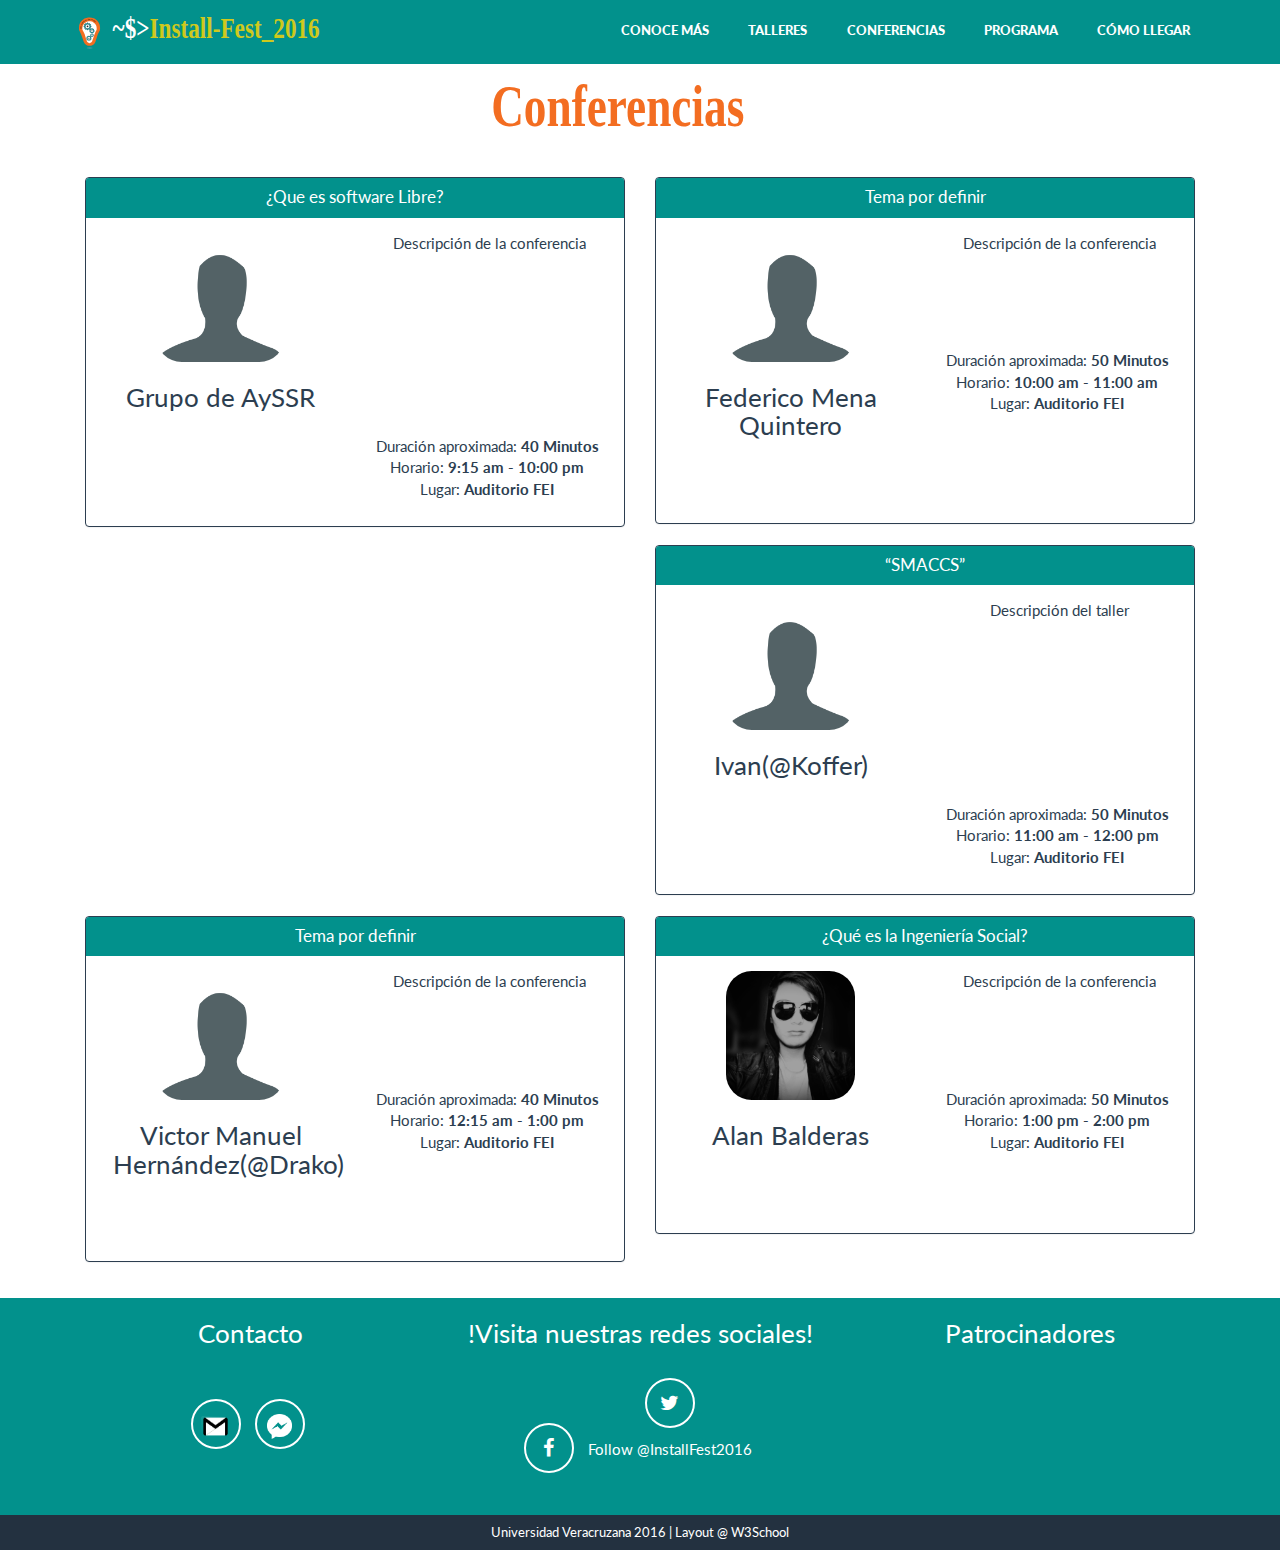
==== conferencias.html @ 65c790c4 "Agregadas fotos de 2 participantes (Falta información)" ====
<!DOCTYPE HTML>
<html lang="es">

<head>
	<title>Install Fest 2016 | FEI UV</title>
	<link rel="shortcut icon" href="images/logo-inicio.ico">

	<meta name="viewport" content="width=device-width, initial-scale=1">
	<meta charset="UTF-8">

	<link href="css/style.css" rel='stylesheet' type='text/css' />
	<link href="css/bootstrap.css" rel='stylesheet' type='text/css' />
	<link href="css/bootstrap.min.css" rel="stylesheet">

	<link href="font-awesome/css/font-awesome.min.css" rel="stylesheet" type="text/css">

	<link href="http://fonts.googleapis.com/css?family=Montserrat:400,700" rel="stylesheet" type="text/css">
	<link href="http://fonts.googleapis.com/css?family=Lato:400,700,400italic,700italic" rel="stylesheet" type="text/css">
	<link href='http://fonts.googleapis.com/css?family=Lato:100,300,400,700,900,100italic,300italic,400italic,700italic,900italic'
		rel='stylesheet' type='text/css'>

	<script src="js/jquery.min.js"></script>

	<script>
        $(function() {
            var pull = $('#pull');
            menu = $('nav ul');
            menuHeight = menu.height();
            $(pull).on('click', function(e) {
                e.preventDefault();
                menu.slideToggle();
            });
            $(window).resize(function() {
                var w = $(window).width();
                if (w > 320 && menu.is(':hidden')) {
                    menu.removeAttr('style');
                }
            });
        });
    </script>


</head>

<body>
	<!-- Inicio de Header Menu -->
	<div class="header">
		<div class="top-header">
			<div class="container">
				<div class="logo">
					<a href="index.html"><img src="images/logo_header.svg" WIDTH=300 title="Install Fest 2016" /></a>
				</div>
				<nav class="top-nav">
					<ul class="top-nav">
						<li><a href="conoce.html">Conoce más</a><span> </span></li>
						<li><a href="talleres.html">Talleres</a></li>
						<li><a href="conferencias.html">Conferencias</a><span> </span></li>
						<li><a href="programa.html">Programa</a></li>
						<li><a href="mapa.html">Cómo llegar</a></li>
						<div class="clearfix"> </div>
					</ul>
					<a href="#" id="pull"><img src="images/nav-icon.png" title="menu" /></a>
				</nav>
				<div class="clearfix"> </div>
			</div>
		</div>
	</div>
	<!-- Fin de Header Menu -->

	<!-- Inicio de Contenido -->
	<div id="conocemas" class="about">
		<div class="about-head text-center">
			<div class="container">

				<div class="text-center titulo">
					<a href=""><img src="images/logo-texto-conferencias.svg" width="250" title="Install Fest 2016" /></a>
				</div>
			</div>
		</div>
	</div>

	<div class="about-grids text-center">
		<div class="container">

			
			<!-- Recuadro-->
			<div class="col-md-6">
				<div class="panel panel-primary ">
					<div class="panel-heading recuadro">
						<h2 class="panel-title">¿Que es software Libre? </h2>
					</div>
					<div class="panel-body">
						<div class="row">
							<div class="col-md-6">
								<div class="foto">
									<img align=center src="images/foto.png" width="200" title="foto" border=0 />
									<h3>Grupo de AySSR</h3>
									<ul id="m-soc2" class="btn-sociales">
										<li><a class="facebook" href="#"><span></span></a></li>
										<li><a class="twitter" href="#"><span></span></a></li>
									</ul>
								</div>
							</div>

							<div class="col-md-6">
								<p>Descripción de la conferencia</p>
								<br><br><br><br><br><br><br><br>
								<ul class="list-inline item-details">
									<li>Duración aproximada:
										<strong>
                                        40 Minutos
                                        </strong>
									</li>
									<li>Horario:
										<strong>
                                            9:15 am - 10:00 pm
                                        </strong>
									</li>
									<li>Lugar:
										<strong>
                                            Auditorio FEI
                                        </strong>
									</li>
								</ul>
							</div>
							
						</div>

					</div>
				</div>
			</div>
			<!-- Fin de recuadro-->

			<!-- Recuadro-->
			<div class="col-md-6">
				<div class="panel panel-primary ">
					<div class="panel-heading recuadro">
						<h2 class="panel-title">Tema por definir</h2>
					</div>
					<div class="panel-body">
						<div class="row">
							<div class="col-md-6">
								<div class="foto">
									<img align=center src="images/foto.png" width="200" title="foto" border=0 />
									<h3>Federico Mena Quintero</h3>
									<ul id="m-soc2" class="btn-sociales">
										<li><a class="facebook" href="#"><span></span></a></li>
										<li><a class="twitter" href="#"><span></span></a></li>
									</ul>
								</div>
							</div>

							<div class="col-md-6">
								<p>Descripción de la conferencia</p>
								<br><br><br><br>
								<ul class="list-inline item-details">
									<li>Duración aproximada:
										<strong>
                                        50 Minutos
                                        </strong>
									</li>
									<li>Horario:
										<strong>
                                            10:00 am - 11:00 am
                                        </strong>
									</li>
									<li>Lugar:
										<strong>
                                            Auditorio FEI
                                        </strong>
									</li>
								</ul>
							</div>
							
						</div>

					</div>
				</div>
			</div>
			<!-- Fin de recuadro-->

			<!-- Recuadro-->
			<div class="col-md-6">
				<div class="panel panel-primary ">
					<div class="panel-heading recuadro">
						<h2 class="panel-title">“SMACCS”</h2>
					</div>
					<div class="panel-body">
						<div class="row">
							<div class="col-md-6">
								<div class="foto">
									<img align=center src="images/foto.png" width="200" title="foto" border=0 />
									<h3>Ivan(@Koffer) </h3>
									<ul id="m-soc2" class="btn-sociales">
										<li><a class="facebook" href="#"><span></span></a></li>
										<li><a class="twitter" href="#"><span></span></a></li>
									</ul>
								</div>
							</div>

							<div class="col-md-6">
								<p>Descripción del taller</p>
								<br><br><br><br><br><br><br><br>
								<ul class="list-inline item-details">
									<li>Duración aproximada:
										<strong>
                                        50 Minutos
                                        </strong>
									</li>
									<li>Horario:
										<strong>
                                            11:00 am - 12:00 pm
                                        </strong>
									</li>
									<li>Lugar:
										<strong>
                                            Auditorio FEI
                                        </strong>
									</li>
								</ul>
							</div>
							
						</div>

					</div>
				</div>
			</div>
			<!-- Fin de recuadro-->

			<!-- Recuadro-->
			<div class="col-md-6">
				<div class="panel panel-primary ">
					<div class="panel-heading recuadro">
						<h2 class="panel-title">Tema por definir</h2>
					</div>
					<div class="panel-body">
						<div class="row">
							<div class="col-md-6">
								<div class="foto">
									<img align=center src="images/foto.png" width="200" title="foto" border=0 />
									<h3>Victor Manuel Hernández(@Drako)</h3>
									<ul id="m-soc2" class="btn-sociales">
										<li><a class="facebook" href="#"><span></span></a></li>
										<li><a class="twitter" href="#"><span></span></a></li>
									</ul>
								</div>
							</div>

							<div class="col-md-6">
								<p>Descripción de la conferencia</p>
								<br><br><br><br>
								<ul class="list-inline item-details">
									<li>Duración aproximada:
										<strong>
                                        40 Minutos
                                        </strong>
									</li>
									<li>Horario:
										<strong>
                                            12:15 am - 1:00 pm
                                        </strong>
									</li>
									<li>Lugar:
										<strong>
                                            Auditorio FEI
                                        </strong>
									</li>
								</ul>
							</div>
							
						</div>

					</div>
				</div>
			</div>
			<!-- Fin de recuadro-->

			<!-- Recuadro-->
			<div class="col-md-6">
				<div class="panel panel-primary ">
					<div class="panel-heading recuadro">
						<h2 class="panel-title">¿Qué es la Ingeniería Social?</h2>
					</div>
					<div class="panel-body">
						<div class="row">
							<div class="col-md-6">
								<div class="foto">
									<img align=center src="images/foto-alan.jpg" width="200" title="foto" border=0 />
									<h3>Alan Balderas</h3>
									<ul id="m-soc2" class="btn-sociales">
										<li><a class="facebook" href="https://www.facebook.com/M3T4LH34D0013"><span></span></a></li>
										
									</ul>
								</div>
							</div>

							<div class="col-md-6">
								<p>Descripción de la conferencia</p>
								<br><br><br><br>
								<ul class="list-inline item-details">
									<li>Duración aproximada:
										<strong>
                                        50 Minutos
                                        </strong>
									</li>
									<li>Horario:
										<strong>
                                            1:00 pm - 2:00 pm
                                        </strong>
									</li>
									<li>Lugar:
										<strong>
                                            Auditorio FEI
                                        </strong>
									</li>
								</ul>
							</div>
							
						</div>

					</div>
				</div>
			</div>
			<!-- Fin de recuadro-->

			
			
			<div class="clearfix"> </div>
		</div>
	</div>
	<!-- Fin de Contenido -->

	<!-- Pie de pagina -->

	<footer class="text-center">
		<div class="footer-above">
			<div class="container">
				<div class="row">
					<div class="footer-col col-md-4">
						<h3>Contacto</h3>
						<br>
						<ul class="list-inline">
							<li>
								<a href="mailto:installfest2016@gmail.com" class="btn-social" target="_blank"><img src="images/gmail-icon.png" WIDTH=29><i title="Enviar correo"></i></a>
							</li>

							<li>
								<a href="http://m.me/InstallFest2016" class="btn-social" target="_blank"><img src="images/facebook-messenger.png" WIDTH=25><i title="Enviar mensaje por Facebook"></i></a>
							</li>

						</ul>

					</div>

					<div class="footer-col col-md-4">
						<h3>!Visita nuestras redes sociales!</h3>
						<ul class="list-inline">
							<li>
								<div>
									<div id="fb-root"></div>
									<script>(function(d, s, id) {
                                      var js, fjs = d.getElementsByTagName(s)[0];
                                      if (d.getElementById(id)) return;
                                      js = d.createElement(s); js.id = id;
                                      js.src = "//connect.facebook.net/es_LA/sdk.js#xfbml=1&version=v2.7";
                                      fjs.parentNode.insertBefore(js, fjs);
                                    }(document, 'script', 'facebook-jssdk'));
                                    </script>
									<a href="https://www.facebook.com/InstallFest2016" class="btn-social btn-outline" target="_blank"><i class="fa fa-fw fa-facebook" title="Facebook"></i></a>
									<p></p>
									<div class="fb-like" data-href="https://www.facebook.com/InstallFest2016/" data-layout="button_count" data-action="like"
										data-show-faces="true" data-share="false"></div>

								</div>

							</li>

							<li>
								<a href="https://twitter.com/InstallFest2016" class="btn-social btn-outline" target="_blank"><i class="fa fa-fw fa-twitter" title="Twitter"></i></a>
								<p></p>
								<a href="https://twitter.com/InstallFest2016" class="twitter-follow-button" data-show-count="false" data-show-screen-name="false">Follow @InstallFest2016</a>
								<script>!function(d,s,id){var js,fjs=d.getElementsByTagName(s)[0],p=/^http:/.test(d.location)?'http':'https';if(!d.getElementById(id)){js=d.createElement(s);js.id=id;js.src=p+'://platform.twitter.com/widgets.js';fjs.parentNode.insertBefore(js,fjs);}}(document, 'script', 'twitter-wjs');</script>
							</li>

						</ul>
						<br>

					</div>
					<div class="footer-col col-md-4">
						<h3>Patrocinadores</h3>
					</div>
				</div>
			</div>
		</div>
		<div class="footer-below">
			<div class="container">
				<div class="row">
					<div class="col-lg-12">
						<h6>Universidad Veracruzana 2016 | Layout @ <a href="http://www.w3schools.com/">W3School</a></h6>
					</div>
				</div>
			</div>
		</div>
	</footer>
	<!-- Fin de Pie de pagina -->
</body>

</html>
---- css/style.css ----
/*--
Author: W3layouts
Author URL: http://w3layouts.com
License: Creative Commons Attribution 3.0 Unported
License URL: http://creativecommons.org/licenses/by/3.0/
--*/

html {
	position: relative;
	min-height: 100%;
}

body {}

html, body {
	font-family: 'Lato', sans-serif;
	font-size: 100%;
	background: #FFf;
}

body a {
	transition: 0.5s all;
	-webkit-transition: 0.5s all;
	-moz-transition: 0.5s all;
	-o-transition: 0.5s all;
	-ms-transition: 0.5s all;
}


/*-----start-header----*/

.header {}

.logo {
	float: left;
}

.logo a {
	color: #303030;
	font-weight: 200;
	text-transform: uppercase;
	margin-top: 1.08em;
}

.logo a:hover {
	text-decoration: none;
}

.logo320 {
	display: none;
}


/*----navbar-nav----*/

.top-header {
	background: #02918C;
}

.top-nav ul li a {
	color: #FFFFFF;
	padding: 0.2em 1.5em;
	font-size: 0.875em;
	font-weight: 400;
	text-align: center;
	text-transform: uppercase;
	position: relative;
	font-weight: 900;
}

.top-nav ul li a:hover {
	color: #0B1016;
}

.logo a {
	display: block;
}


/* top-nav */

.top-nav:before, .top-nav:after {
	content: " ";
	display: table;
}

.top-nav:after {
	clear: both;
}

nav {
	position: relative;
	float: right;
}

nav ul {
	padding: 0;
	float: right;
	margin: 0.5em 0;
}

nav li {
	display: inline;
	float: left;
	position: relative;
}

nav a {
	color: #fff;
	display: inline-block;
	text-align: center;
	text-decoration: none;
	line-height: 40px;
}

nav a:hover {
	text-decoration: none;
	color: #00A2C1;
}

nav a#pull {
	display: none;
}


/*Styles for screen 600px and lower*/

@media screen and (max-width: 768px) {
	nav {
		height: auto;
		float: none;
	}
	nav ul {
		width: 100%;
		display: block;
		height: auto;
	}
	nav li {
		width: 100%;
		position: relative;
	}
	nav li a {
		border-bottom: 1px solid #eee;
	}
	nav a {
		text-align: left;
		width: 100%;
	}
}


/*Styles for screen 515px and lower*/

@media only screen and (max-width: 768px) {
	nav {
		border-bottom: 0;
		float: none;
	}
	nav ul {
		display: none;
		height: auto;
		margin: 0;
		background: #fff;
	}
	nav a#pull {
		display: block;
		position: relative;
		color: #F26D7D;
		text-align: right;
		position: absolute;
		top: 19px;
	}
	nav a#pull:after {
		content: "";
		background: url('nav-icon.png') no-repeat;
		width: 30px;
		height: 30px;
		display: inline-block;
		position: absolute;
		right: 15px;
		top: 10px;
	}
	nav a#pull img {
		margin-right: 2%;
	}
	.top-nav ul li a {
		color: #2C3E50;
		padding: 0em 0;
	}
}


/*Smartphone*/

@media only screen and (max-width: 320px) {
	nav {
		float: none;
	}
	nav li {
		display: block;
		float: none;
		width: 100%;
	}
	nav li a {
		border-bottom: 1px solid #EEE;
	}
}


/*---- banner ----*/

.banner2 {
	background: url(../images/banner-bg.jpg) no-repeat 0px 0px;
	background-size: cover;
	background-position: center;
	background-attachment: fixed;
	min-height: 680px;
	position: relative;
}

.banner-info p {
	color: #FFF;
	font-size: 2em;
	font-weight: 600;
	margin: 0;
}

.banner-info h1 {
	font-size: 4em;
	font-weight: 900;
	margin: 0;
	padding: 0;
	color: #FFF;
	font-family: Consolas, monospace;
}

.banner-info span {
	color: #FFF;
	font-size: 0.9em;
	display: block;
}

.banner-info label {
	width: 108px;
	height: 25px;
	display: inline-block;
	background: url(../images/arrow.png) no-repeat 0px 0px;
	margin: 6% 0;
}

a.bannner-btn {
	background: #CFC91D;
	color: #0B1016;
	display: inline-block;
	font-weight: 900;
	padding: 0.8em 2em;
}

a.bannner-btn:hover {
	text-decoration: none;
	color: #FFF;
	background: #9E9A29;
}

.banner-info {
	left: 20%;
	top: 25%;
	position: center;
}


/*-- //banner ----*/


/*---- about ----*/


/*----about-grids---*/

.about-grids {
	padding: 2em 0 1em;
}

.about-grid {
	position: relative;
	padding: 1em 0;
}

.about-grid span {
	width: 33px;
	height: 34px;
	display: inline-block;
	background: url(../images/about-icons.png) no-repeat 0px 0px;
}

.about-grid h3 {
	margin: 0;
	padding: 0;
}

.about-grid h3 a {
	color: #7E8287;
	font-weight: 400;
	font-size: 1em;
	margin: 0.5em 0 0;
	display: inline-block;
}

.about-grid h3 a:hover {
	text-decoration: none;
	color: #02918C;
}

.about-grid p {
	color: #7E8287;
	font-size: 0.875em;
	line-height: 1.8em;
	width: 84%;
	margin: 0.6em auto;
}

.about-grid span.pen-icon {
	background-position: -44px 0px;
}

.about-grid span.cog-icon {
	background-position: -87px 0px;
}

.about-grid span.mon-icon {
	background-position: -128px 0px;
}

.about-grid label {
	width: 1px;
	height: 200px;
	background: #D9DBDB;
	display: inline-block;
	position: absolute;
	right: 0;
	top: 0;
}


/*----//about ----*/


/*---servies---*/

.services {
	background: #F0F0E8;
}

.service-head {}

.service-head h2 {
	color: #02918C;
	font-weight: 900;
	font-size: 3em;
	margin: 0;
	padding: 0;
}

.service-head span {
	width: 162px;
	height: 9px;
	display: inline-block;
	background: url(../images/border-bg.png) no-repeat 0px 0px;
}

.service-head p {
	color: #7E8287;
	font-size: 1.2em;
	font-weight: 300;
	line-height: 1.8em;
	margin: 1em 0;
}

.services-grid-left {
	padding: 5em;
}


/*--services-grid-left-grid--*/

.services-grid-left-grid {
	position: relative;
	padding: 1em 0;
}

.services-grid-left-grid span {
	width: 33px;
	height: 34px;
	display: inline-block;
	background: url(../images/service-icon.png) no-repeat 0px 0px;
}

.services-grid-left-grid h3 {
	margin: 0;
	padding: 0;
}

.services-grid-left-grid h3 a {
	color: #7E8287;
	font-weight: 400;
	font-size: 1em;
	margin: 0.5em 0 0;
	display: inline-block;
}

.services-grid-left-grid h3 a:hover {
	text-decoration: none;
	color: #02918C;
}

.services-grid-left-grid p {
	color: #7E8287;
	font-size: 0.875em;
	line-height: 1.8em;
	width: 60%;
	margin: 0.6em 0;
}

.services-grid-left-grid span.search {
	background-position: -38px 0px;
}

.services-grid-left-grid span.clock {
	background-position: -83px 0px;
}

.services-grid-left-grid span.chart {
	background-position: -124px 0px;
}

.services-grid-right {
	background: url(../images/service-img.jpg) no-repeat 0px 0px;
	background-size: cover;
	min-height: 741px;
}


/*---works---*/

.works {
	padding: 4em 0;
}

.works-head h2 {
	color: #02918C;
	font-weight: 900;
	font-size: 3em;
	margin: 0;
	padding: 0;
}

.works-head span {
	width: 162px;
	height: 9px;
	display: inline-block;
	background: url(../images/border-bg.png) no-repeat 0px 0px;
}

.works-head p {
	color: #7E8287;
	font-size: 1.2em;
	font-weight: 300;
	width: 40%;
	line-height: 1.8em;
	margin: 1em auto;
}


/*---- works-grids ----*/

.works-grid {
	padding: 0;
	position: relative;
}

.works-grid img {
	width: 100%;
}

.works-grid div.caption {
	display: none;
}

.works-grid:hover div.caption {
	display: block;
	margin: 1em;
	padding: 4em;
	min-height: 257px;
	width: 90%;
	text-align: center;
}

div.caption {
	position: absolute;
	top: 0px;
	width: 100%;
	background: #02918C;
}

div.caption h4 {
	font-size: 1.2em;
	color: #FFF;
	font-weight: bold;
}

div.caption p {
	color: #FFF;
	line-height: 1.4em;
}

.works-grids {
	padding-top: 3em;
}


/*----contact---*/

.contact-head h2 {
	color: #02918C;
	font-weight: 900;
	font-size: 3em;
	margin: 0;
	padding: 0;
}

.contact-head span {
	width: 162px;
	height: 9px;
	display: inline-block;
	background: url(../images/border-bg.png) no-repeat 0px 0px;
}

.contact-head p {
	color: #7E8287;
	font-size: 1.2em;
	font-weight: 300;
	width: 40%;
	line-height: 1.8em;
	margin: 1em auto;
}


/*---- Contact-form ---*/

.Contact-form {
	background: #0B0B0B;
	padding: 4em 0 3em;
	margin-top: 3em;
}

.send-form {
	width: 60%;
	margin: 0 auto;
}

.send-form span.text-box1 {
	width: 60%;
	display: inline-block;
}

.send-form span.text-box2 {
	width: 60%;
	display: inline-block;
}

.send-form span.text-box3 {
	width: 80%;
	display: inline-block;
}

.send-form label {
	display: block;
	border-bottom: 1px solid #7E8287;
	color: #7E8287;
	padding: 0.5em 0;
	font-size: 1.05em;
}

.send-form input[type="text"], .send-form textarea {
	width: 100%;
	margin: 0;
	padding: 0.8em;
	border: none;
	background: #0B0B0B;
	outline: none;
	color: #7E8287;
}

.send-form textarea {
	border-bottom: 1px solid #7E8287;
	resize: none;
	height: 100px;
}

.send-form input[type="submit"] {
	background: #CFC91D;
	color: #0B1016;
	font-weight: 900;
	font-size: 1.2em;
	text-transform: uppercase;
	cursor: pointer;
	outline: none;
	border: none;
	margin: 2.5em 0;
	padding: 0.6em 2.8em;
	transition: 0.5s all;
	-webkit-transition: 0.5s all;
	-moz-transition: 0.5s all;
	-o-transition: 0.5s all;
	-ms-transition: 0.5s all;
}

.send-form input[type="submit"]:hover {
	background: #999411;
	color: #FFF;
}


/*---- copy-right ----*/

.copy-right {
	background: #000000;
	padding: 0.3em 0;
	width: 100%;
	bottom: 0;
	position: absolute;
	height: 23px;
}

.copy-right p {
	color: #7E8287;
	font-size: 0.9em;
	text-transform: uppercase;
	margin: 0;
	padding: 0;
}

.copy-right p a {
	color: #CFC91D;
}

.copy-right p a:hover {
	text-decoration: none;
	color: #7E8287;
}

#toTop {
	display: none;
	text-decoration: none;
	position: fixed;
	bottom: 14px;
	right: 3%;
	overflow: hidden;
	width: 40px;
	height: 40px;
	border: none;
	text-indent: 100%;
	background: url("../images/to-top1.png") no-repeat 0px 0px;
}

#toTopHover {
	width: 40px;
	height: 40px;
	display: block;
	overflow: hidden;
	float: right;
	opacity: 0;
	-moz-opacity: 0;
	filter: alpha(opacity=0);
}


/*---- responsive-design ----*/

@media (max-width:1440px) {
	.banner-info {
		left: 16%;
	}
	.services-grid-left {
		padding: 3em 5em;
	}
	.works-grid:hover div.caption {
		margin: 1em;
		padding: 3em;
		min-height: 221px;
	}
}

@media (max-width:1366px) {
	.banner-info {
		left: 16%;
	}
	.services-grid-left {
		padding: 3em 4em;
	}
	.works-grid:hover div.caption {
		margin: 1em;
		padding: 2.5em;
		min-height: 210px;
	}
}

@media (max-width:1280px) {
	.banner-info {
		left: 13%;
	}
	.services-grid-left {
		padding: 2em 2em;
	}
	.works-grid:hover div.caption {
		margin: 1em;
		padding: 2.2em;
		min-height: 190px;
	}
	.banner {
		min-height: 613px;
	}
	.works-head p {
		width: 50%;
	}
}

@media (max-width:1024px) {
	.banner-info {
		left: 8%;
	}
	.services-grid-left {
		padding: 1em 2em;
	}
	.works-grid:hover div.caption {
		margin: 1em;
		padding: 0.5em;
		min-height: 150px;
	}
	.banner {
		min-height: 613px;
	}
	.works-head p {
		width: 60%;
		margin: 0em auto;
	}
	.banner-info h1 {
		font-size: 4.5em;
	}
	.about-head h2, .service-head h2, .works-head h2 {
		font-size: 2.2em;
	}
	.about-head p {
		font-size: 1em;
		width: 90%;
	}
	.about {
		padding: 1.8em 0 2em;
	}
	.works {
		padding: 1.8em 0;
	}
}

@media (max-width:768px) {
	.banner-info {
		left: 10.5%;
	}
	.services-grid-left {
		padding: 1em 2em;
	}
	.works-grid:hover div.caption {
		margin: 1em;
		padding: 0.5em;
		min-height: 150px;
	}
	.banner {
		min-height: 526px;
	}
	.works-head p {
		width: 80%;
		margin: 0em auto;
		font-size: 1em;
	}
	.banner-info h1 {
		font-size: 3.2em;
	}
	.about-head h2, .service-head h2, .works-head h2 {
		font-size: 1.8em;
	}
	.about-head p {
		font-size: 1em;
		width: 90%;
	}
	.about {
		padding: 1em 0;
	}
	.works {
		padding: 1em 0;
	}
	.top-header {
		padding: 0em 0 1.7em;
	}
	.logo {
		margin-top: 0.5em;
	}
	.banner-info p {
		font-size: 1.8em;
	}
	.services-grid-left-grid p {
		width: 100%;
	}
	.services-grid-left-grid {
		padding: 0.5em 0;
	}
	.services-grid-right {
		display: none;
	}
	.about-grids {
		padding: 0em 0 0em;
	}
	.service-head p {
		font-size: 1em;
		margin: 0.4em 0;
	}
	.works-grid:nth-child(2), .works-grid:nth-child(3), .works-grid:nth-child(4), .works-grid:nth-child(5), .works-grid:nth-child(6) {
		display: none;
	}
	.contact-head h2 {
		font-size: 1.8em;
	}
	.contact-head p {
		font-size: 1em;
		width: 80%;
		line-height: 1.5em;
	}
	.Contact-form {
		padding: 1em 0 1em;
		margin-top: 1.5em;
	}
	.send-form {
		width: 90%;
	}
	.copy-right {
		padding: 1em 0;
	}
	.send-form input[type="submit"] {
		margin: 1.5em 0;
	}
}

@media (max-width:640px) {
	.banner-info {
		left: 7.5%;
		top: 23%;
	}
	.services-grid-left {
		padding: 1em 2em;
	}
	.works-grid:hover div.caption {
		margin: 2em 0 0 2em;
		padding: 0.5em;
		min-height: 150px;
	}
	.banner {
		min-height: 450px;
	}
	.works-head p {
		width: 80%;
		margin: 0em auto;
		font-size: 1em;
	}
	.banner-info h1 {
		font-size: 2.8em;
	}
	.about-head h2, .service-head h2, .works-head h2 {
		font-size: 1.8em;
	}
	.about-head p {
		font-size: 1em;
		width: 90%;
		margin: 0.5em auto;
		line-height: 1.5em;
	}
	.about {
		padding: 1em 0;
	}
	.works {
		padding: 1em 0;
	}
	.top-header {
		padding: 0em 0 1.7em;
	}
	.logo {
		margin-top: 0.5em;
	}
	.banner-info p {
		font-size: 1.8em;
	}
	.services-grid-left-grid p {
		width: 100%;
	}
	.services-grid-left-grid {
		padding: 0.5em 0;
	}
	.services-grid-right {
		display: none;
	}
	.about-grids {
		padding: 0em 0 0em;
	}
	.service-head p {
		font-size: 1em;
		margin: 0.4em 0;
	}
	.works-grid:nth-child(2), .works-grid:nth-child(3), .works-grid:nth-child(4), .works-grid:nth-child(5), .works-grid:nth-child(6) {
		display: none;
	}
	.contact-head h2 {
		font-size: 1.8em;
	}
	.contact-head p {
		font-size: 1em;
		width: 80%;
		line-height: 1.5em;
	}
	.Contact-form {
		padding: 1em 0 1em;
		margin-top: 1.5em;
	}
	.send-form {
		width: 90%;
	}
	.copy-right {
		padding: 1em 0;
	}
	.send-form input[type="submit"] {
		margin: 1.5em 0;
	}
	.about-grid {
		position: relative;
		padding: 0.5em 0;
	}
}

@media (max-width:480px) {
	.banner-info {
		left: 7.5%;
		top: 23%;
	}
	.services-grid-left {
		padding: 1em 2em;
	}
	.works-grid:hover div.caption {
		margin: 1.5em 0 0 1.5em;
		padding: 0.5em;
		min-height: 150px;
	}
	.banner {
		min-height: 380px;
	}
	.works-head p {
		width: 80%;
		margin: 0em auto;
		font-size: 1em;
	}
	.banner-info h1 {
		font-size: 2.2em;
	}
	.about-head h2, .service-head h2, .works-head h2 {
		font-size: 1.5em;
	}
	.about-head p {
		font-size: 1em;
		width: 90%;
		margin: 0.5em auto;
		line-height: 1.5em;
	}
	.about {
		padding: 1em 0;
	}
	.works {
		padding: 1em 0;
	}
	.top-header {
		padding: 0em 0 1.7em;
	}
	.logo {
		margin-top: 0.5em;
	}
	.banner-info p {
		font-size: 1.3em;
	}
	.services-grid-left-grid p {
		width: 100%;
	}
	.services-grid-left-grid {
		padding: 0.5em 0;
	}
	.services-grid-right {
		display: none;
	}
	.about-grids {
		padding: 0em 0 0em;
	}
	.service-head p {
		font-size: 1em;
		margin: 0.4em 0;
	}
	.works-grid:nth-child(2), .works-grid:nth-child(3), .works-grid:nth-child(4), .works-grid:nth-child(5), .works-grid:nth-child(6) {
		display: none;
	}
	.contact-head h2 {
		font-size: 1.8em;
	}
	.contact-head p {
		font-size: 1em;
		width: 80%;
		line-height: 1.5em;
	}
	.Contact-form {
		padding: 1em 0 1em;
		margin-top: 1.5em;
	}
	.send-form {
		width: 90%;
	}
	.copy-right {
		padding: 1em 0;
	}
	.send-form input[type="submit"] {
		margin: 1.5em 0;
	}
	.about-grid {
		position: relative;
		padding: 0.5em 0;
	}
	.send-form span.text-box1, .send-form span.text-box2 {
		width: 80%;
	}
	.send-form input[type="submit"] {
		font-size: 1.1em;
		padding: 0.6em 2.2em;
	}
}

@media (max-width:320px) {
	.banner-info {
		left: 6.6%;
		top: 21%;
	}
	.services-grid-left {
		padding: 1em 2em;
	}
	.works-grid:hover div.caption {
		margin: 1em 0 0 1em;
		padding: 0.5em;
		min-height: 150px;
	}
	.banner {
		min-height: 320px;
	}
	.works-head p {
		width: 80%;
		margin: 0em auto;
		font-size: 1em;
	}
	.banner-info h1 {
		font-size: 1.4em;
		margin: 0.2em 0 0.4em;
	}
	.about-head h2, .service-head h2, .works-head h2 {
		font-size: 1.2em;
	}
	.about-head p {
		font-size: 0.9em;
		width: 100%;
		margin: 0.3em auto;
		line-height: 1.5em;
	}
	.about {
		padding: 1em 0;
	}
	.works {
		padding: 1em 0;
	}
	.top-header {
		padding: 0em 0 1.7em;
	}
	.logo {
		margin-top: 0.5em;
	}
	.banner-info p {
		font-size: 1em;
	}
	.services-grid-left-grid p {
		width: 100%;
	}
	.services-grid-left-grid {
		padding: 0.5em 0;
	}
	.services-grid-right {
		display: none;
	}
	.about-grids {
		padding: 0em 0 0em;
	}
	.service-head p {
		font-size: 0.9em;
		margin: 0.4em 0;
	}
	.works-grid:nth-child(2), .works-grid:nth-child(3), .works-grid:nth-child(4), .works-grid:nth-child(5), .works-grid:nth-child(6) {
		display: none;
	}
	.contact-head h2 {
		font-size: 1.2em;
	}
	.contact-head p {
		font-size: 0.9em;
		width: 90%;
		line-height: 1.5em;
		margin: 0 auto;
	}
	.Contact-form {
		padding: 1em 0 1em;
		margin-top: 1.5em;
	}
	.send-form {
		width: 90%;
	}
	.copy-right {
		padding: 1em 0;
	}
	.send-form input[type="submit"] {
		margin: 1.5em 0;
	}
	.about-grid {
		position: relative;
		padding: 0.5em 0;
	}
	.send-form span.text-box1, .send-form span.text-box2 {
		width: 90%;
	}
	.send-form input[type="submit"] {
		font-size: 0.9em;
		padding: 0.7em 2.2em;
	}
	a.bannner-btn {
		padding: 0.8em 1.5em;
		font-size: 0.7em;
	}
	.about-head p label {
		font-size: 1.1em;
	}
	.about-grid label {
		display: none;
	}
	.about-grid p {
		line-height: 1.5em;
		margin: 0.4em auto;
		width: 100%;
	}
	.services-grid-left-grid h3 a {
		font-size: 0.9em;
	}
	.send-form label {
		border-bottom: 1px solid #7E8287;
		padding: 0.3em 0;
		font-size: 0.95em;
	}
	.send-form input[type="submit"], .send-form input[type="text"], .send-form textarea {
		-webkit-appearance: none;
	}
}

.google-maps {
	position: relative;
	padding-bottom: 50%;
	height: 0;
	overflow: hidden;
}

.google-maps iframe {
	position: absolute;
	top: 0;
	left: 0;
	width: 100% !important;
	height: 100% !important;
}

footer {
	color: #fff;
	height: 00px;
	width: 100%;
	position: absolute;
	bottom: 0;
}

footer h3 {
	margin-bottom: 30px;
}

footer .footer-above {
	background-color: #02918C;
}

footer .footer-col {}

footer .footer-below {
	background-color: #233140;
}

.btn-social {
	display: inline-block;
	width: 50px;
	height: 50px;
	border: 2px solid #fff;
	border-radius: 100%;
	text-align: center;
	font-size: 20px;
	line-height: 45px;
}

table {
	border-collapse: separate;
	border-spacing: 0 5px;
}

thead th {
	background-color: #02918C;
	color: white;
	text-align: center;
}

tbody td {
	background-color: #EEEEEE;
}

tr td:first-child, tr th:first-child {
	border-top-left-radius: 6px;
	border-bottom-left-radius: 6px;
}

tr td:last-child, tr th:last-child {
	border-top-right-radius: 6px;
	border-bottom-right-radius: 6px;
}

.table-container {
	width: 100%;
	overflow-y: auto;
	_overflow: auto;
	margin: 0 0 1em;
}

.titulo {
	width: 96%;
	max-width: 350px;
	margin: 0 auto;
}

.titulo img {
	width: 90%;
	height: auto;
}

.foto {
	width: 90%;
	max-width: 250px;
	margin: 0 auto;
}

.foto img {
	width: 60%;
	height: auto;
	border-radius: 20%;
}


/* Botones social2*/

#m-soc2 {
	width: 220px;
	height: 50px;
	margin: 18px 0 0 10px;
	
	
}

#m-soc2 li {
	list-style: none;
	float: left;
	border: none;
	margin: 7px;
	
}

#m-soc2 li a {
	background: url(http://1.bp.blogspot.com/-WEUoFdODkl4/T1klwzMGoSI/AAAAAAAAJDU/RLpgmO0OHjs/s1600/sprite2-compartidisimo.png) no-repeat 0 0;
	display: block;
	position: relative;
	width: 33px;
	height: 33px;
	overflow: visible;
	margin: 0;
	
}

#m-soc2 li a.twitter {
	background-position: 0 0
}

#m-soc2 li a.facebook {
	background-position: -33px 0
}

#m-soc2 li a.google {
	background-position: -66px 0
}

#m-soc2 li a.rss {
	background-position: -99px 0
}

#m-soc2 li a.twitter:hover {
	background-position: 0 -33px
}

#m-soc2 li a.facebook:hover {
	background-position: -33px -33px
}

#m-soc2 li a.google:hover {
	background-position: -66px -33px
}

#m-soc2 li a.rss:hover {
	background-position: -99px -33px
}

#m-soc2 li a span {
	background: #555;
	position: absolute;
	top: -10px;
	left: -10px;
	width: auto;
	height: auto;
	opacity: 0;
	text-align: left;
	color: #fff;
	filter: alpha(opacity=0);
	white-space: nowrap;
	border-radius: 3px;
	font-size: 12px;
	-webkit-transition: all .25s ease-in-out;
	-moz-transition: all .25s ease-in-out;
	-o-transition: all .25s ease-in-out;
	transition: all .25s ease-in-out;
	padding: 3px;
}

#m-soc2 li a:hover {
	text-decoration: none;
}

#m-soc2 li a:hover span {
	
}

.btn-sociales {
	text-align: center;
	content: center;
	
}
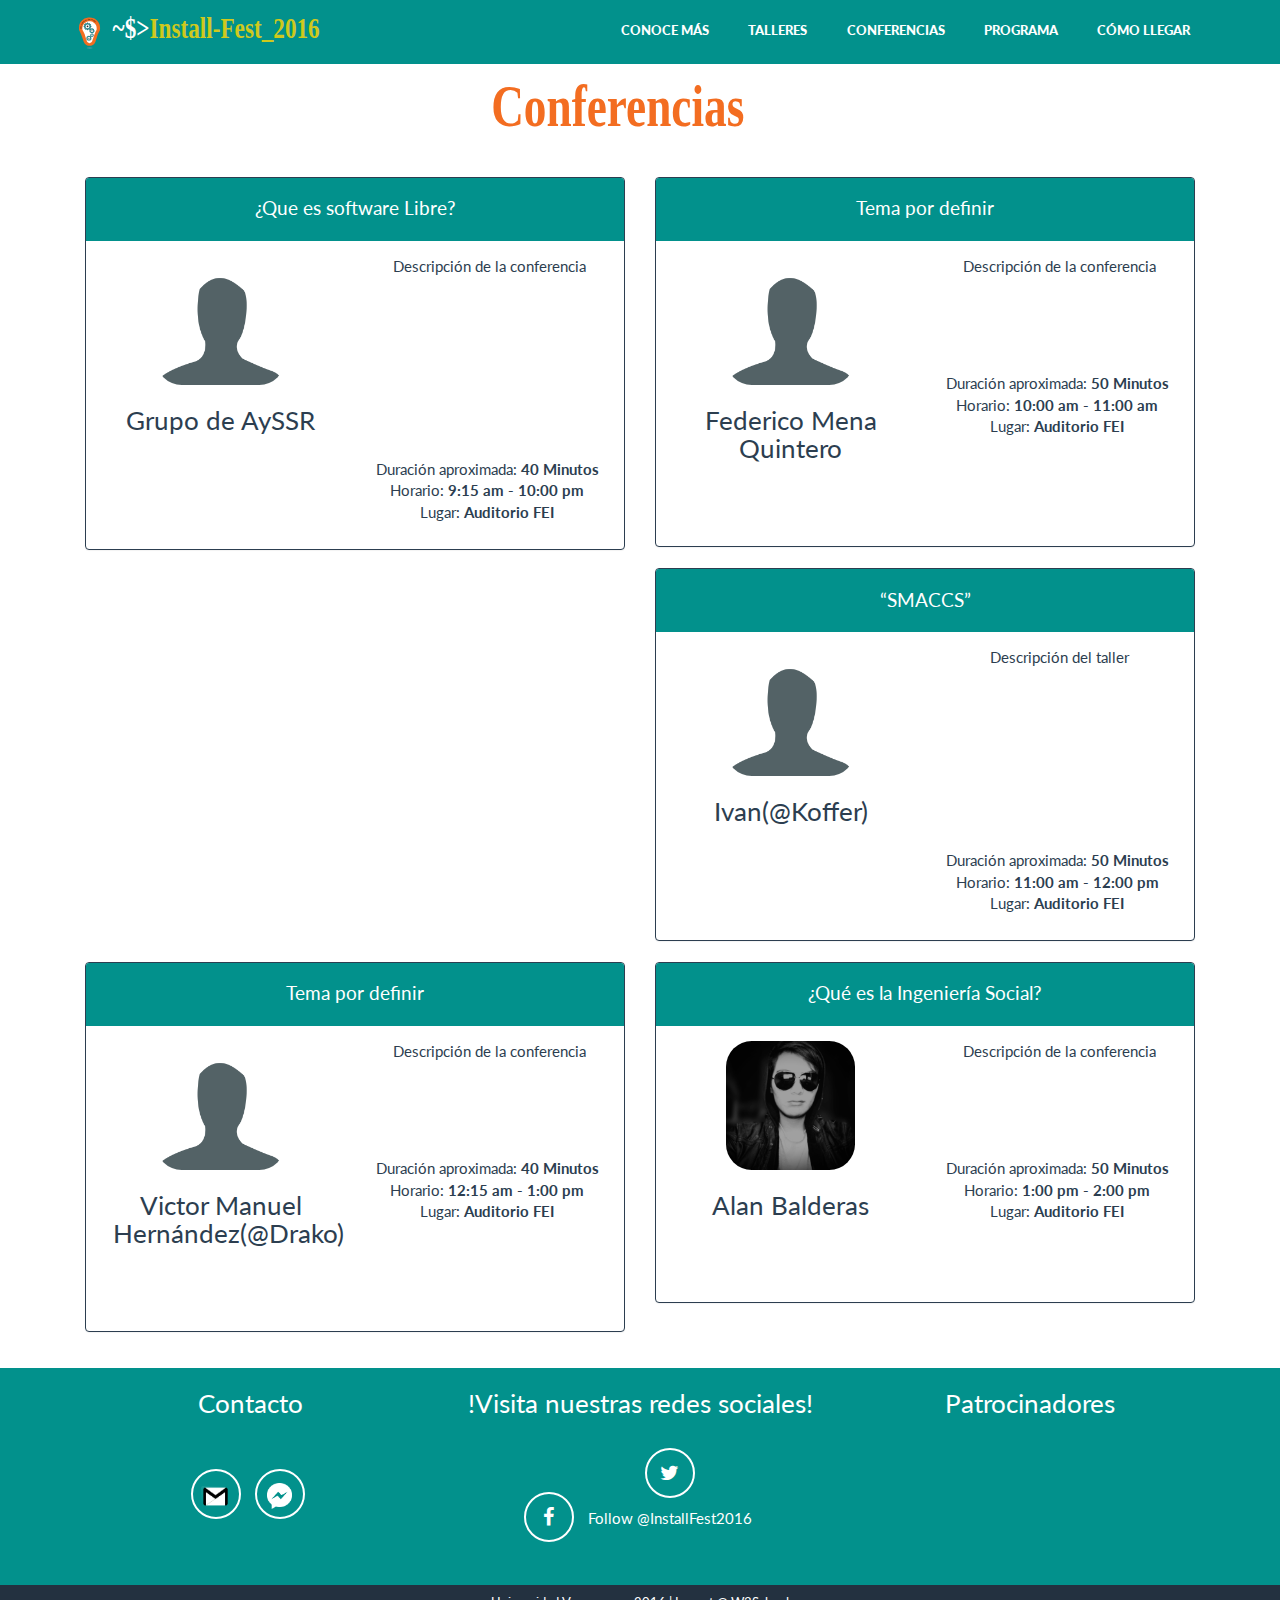
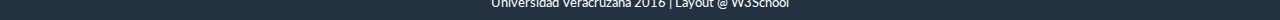
==== commit 6505e334: "Agregados datos de Noé" ====
--- a/conferencias.html
+++ b/conferencias.html
@@ -2,26 +2,25 @@
 <html lang="es">
 
 <head>
-	<title>Install Fest 2016 | FEI UV</title>
-	<link rel="shortcut icon" href="images/logo-inicio.ico">
-
-	<meta name="viewport" content="width=device-width, initial-scale=1">
-	<meta charset="UTF-8">
-
-	<link href="css/style.css" rel='stylesheet' type='text/css' />
-	<link href="css/bootstrap.css" rel='stylesheet' type='text/css' />
-	<link href="css/bootstrap.min.css" rel="stylesheet">
-
-	<link href="font-awesome/css/font-awesome.min.css" rel="stylesheet" type="text/css">
-
-	<link href="http://fonts.googleapis.com/css?family=Montserrat:400,700" rel="stylesheet" type="text/css">
-	<link href="http://fonts.googleapis.com/css?family=Lato:400,700,400italic,700italic" rel="stylesheet" type="text/css">
-	<link href='http://fonts.googleapis.com/css?family=Lato:100,300,400,700,900,100italic,300italic,400italic,700italic,900italic'
-		rel='stylesheet' type='text/css'>
-
-	<script src="js/jquery.min.js"></script>
-
-	<script>
+    <title>Install Fest 2016 | FEI UV</title>
+    <link rel="shortcut icon" href="images/logo-inicio.ico">
+
+    <meta name="viewport" content="width=device-width, initial-scale=1">
+    <meta charset="UTF-8">
+
+    <link href="css/style.css" rel='stylesheet' type='text/css' />
+    <link href="css/bootstrap.css" rel='stylesheet' type='text/css' />
+    <link href="css/bootstrap.min.css" rel="stylesheet">
+
+    <link href="font-awesome/css/font-awesome.min.css" rel="stylesheet" type="text/css">
+
+    <link href="http://fonts.googleapis.com/css?family=Montserrat:400,700" rel="stylesheet" type="text/css">
+    <link href="http://fonts.googleapis.com/css?family=Lato:400,700,400italic,700italic" rel="stylesheet" type="text/css">
+    <link href='http://fonts.googleapis.com/css?family=Lato:100,300,400,700,900,100italic,300italic,400italic,700italic,900italic' rel='stylesheet' type='text/css'>
+
+    <script src="js/jquery.min.js"></script>
+
+    <script>
         $(function() {
             var pull = $('#pull');
             menu = $('nav ul');
@@ -43,366 +42,378 @@
 </head>
 
 <body>
-	<!-- Inicio de Header Menu -->
-	<div class="header">
-		<div class="top-header">
-			<div class="container">
-				<div class="logo">
-					<a href="index.html"><img src="images/logo_header.svg" WIDTH=300 title="Install Fest 2016" /></a>
-				</div>
-				<nav class="top-nav">
-					<ul class="top-nav">
-						<li><a href="conoce.html">Conoce más</a><span> </span></li>
-						<li><a href="talleres.html">Talleres</a></li>
-						<li><a href="conferencias.html">Conferencias</a><span> </span></li>
-						<li><a href="programa.html">Programa</a></li>
-						<li><a href="mapa.html">Cómo llegar</a></li>
-						<div class="clearfix"> </div>
-					</ul>
-					<a href="#" id="pull"><img src="images/nav-icon.png" title="menu" /></a>
-				</nav>
-				<div class="clearfix"> </div>
-			</div>
-		</div>
-	</div>
-	<!-- Fin de Header Menu -->
-
-	<!-- Inicio de Contenido -->
-	<div id="conocemas" class="about">
-		<div class="about-head text-center">
-			<div class="container">
-
-				<div class="text-center titulo">
-					<a href=""><img src="images/logo-texto-conferencias.svg" width="250" title="Install Fest 2016" /></a>
-				</div>
-			</div>
-		</div>
-	</div>
-
-	<div class="about-grids text-center">
-		<div class="container">
-
-			
-			<!-- Recuadro-->
-			<div class="col-md-6">
-				<div class="panel panel-primary ">
-					<div class="panel-heading recuadro">
-						<h2 class="panel-title">¿Que es software Libre? </h2>
-					</div>
-					<div class="panel-body">
-						<div class="row">
-							<div class="col-md-6">
-								<div class="foto">
-									<img align=center src="images/foto.png" width="200" title="foto" border=0 />
-									<h3>Grupo de AySSR</h3>
-									<ul id="m-soc2" class="btn-sociales">
-										<li><a class="facebook" href="#"><span></span></a></li>
-										<li><a class="twitter" href="#"><span></span></a></li>
-									</ul>
-								</div>
-							</div>
-
-							<div class="col-md-6">
-								<p>Descripción de la conferencia</p>
-								<br><br><br><br><br><br><br><br>
-								<ul class="list-inline item-details">
-									<li>Duración aproximada:
-										<strong>
+    <!-- Inicio de Header Menu -->
+    <div class="header">
+        <div class="top-header">
+            <div class="container">
+                <div class="logo">
+                    <a href="index.html"><img src="images/logo_header.svg" WIDTH=300 title="Install Fest 2016" /></a>
+                </div>
+                <nav class="top-nav">
+                    <ul class="top-nav">
+                        <li><a href="conoce.html">Conoce más</a><span> </span></li>
+                        <li><a href="talleres.html">Talleres</a></li>
+                        <li><a href="conferencias.html">Conferencias</a><span> </span></li>
+                        <li><a href="programa.html">Programa</a></li>
+                        <li><a href="mapa.html">Cómo llegar</a></li>
+                        <div class="clearfix"> </div>
+                    </ul>
+                    <a href="#" id="pull"><img src="images/nav-icon.png" title="menu" /></a>
+                </nav>
+                <div class="clearfix"> </div>
+            </div>
+        </div>
+    </div>
+    <!-- Fin de Header Menu -->
+
+    <!-- Inicio de Contenido -->
+    <div id="conocemas" class="about">
+        <div class="about-head text-center">
+            <div class="container">
+
+                <div class="text-center titulo">
+                    <a href=""><img src="images/logo-texto-conferencias.svg" width="250" title="Install Fest 2016" /></a>
+                </div>
+            </div>
+        </div>
+    </div>
+
+    <div class="about-grids text-center">
+        <div class="container">
+
+
+            <!-- Recuadro-->
+            <div class="col-md-6">
+                <div class="panel panel-primary ">
+                    <div class="panel-heading recuadro">
+                        <h4 class="">¿Que es software Libre? </h4>
+                    </div>
+                    <div class="panel-body">
+                        <div class="row">
+                            <div class="col-md-6">
+                                <div class="foto">
+                                    <img align=center src="images/foto.png" width="200" title="foto" border=0 />
+                                    <h3>Grupo de AySSR</h3>
+                                    <ul id="m-soc2" class="btn-sociales">
+                                        <li><a class="facebook" href="#"><span></span></a></li>
+                                        <li><a class="twitter" href="#"><span></span></a></li>
+                                    </ul>
+                                </div>
+                            </div>
+
+                            <div class="col-md-6">
+                                <p>Descripción de la conferencia</p>
+                                <br><br><br><br><br><br><br><br>
+                                <ul class="list-inline item-details">
+                                    <li>Duración aproximada:
+                                        <strong>
                                         40 Minutos
                                         </strong>
-									</li>
-									<li>Horario:
-										<strong>
+                                    </li>
+                                    <li>Horario:
+                                        <strong>
                                             9:15 am - 10:00 pm
                                         </strong>
-									</li>
-									<li>Lugar:
-										<strong>
+                                    </li>
+                                    <li>Lugar:
+                                        <strong>
                                             Auditorio FEI
                                         </strong>
-									</li>
-								</ul>
-							</div>
-							
-						</div>
-
-					</div>
-				</div>
-			</div>
-			<!-- Fin de recuadro-->
-
-			<!-- Recuadro-->
-			<div class="col-md-6">
-				<div class="panel panel-primary ">
-					<div class="panel-heading recuadro">
-						<h2 class="panel-title">Tema por definir</h2>
-					</div>
-					<div class="panel-body">
-						<div class="row">
-							<div class="col-md-6">
-								<div class="foto">
-									<img align=center src="images/foto.png" width="200" title="foto" border=0 />
-									<h3>Federico Mena Quintero</h3>
-									<ul id="m-soc2" class="btn-sociales">
-										<li><a class="facebook" href="#"><span></span></a></li>
-										<li><a class="twitter" href="#"><span></span></a></li>
-									</ul>
-								</div>
-							</div>
-
-							<div class="col-md-6">
-								<p>Descripción de la conferencia</p>
-								<br><br><br><br>
-								<ul class="list-inline item-details">
-									<li>Duración aproximada:
-										<strong>
+                                    </li>
+                                </ul>
+                            </div>
+
+                        </div>
+
+                    </div>
+                </div>
+            </div>
+            <!-- Fin de recuadro-->
+
+            <!-- Recuadro-->
+            <div class="col-md-6">
+                <div class="panel panel-primary ">
+                    <div class="panel-heading recuadro">
+                        <h4 class="">Tema por definir</h4>
+                    </div>
+                    <div class="panel-body">
+                        <div class="row">
+                            <div class="col-md-6">
+                                <div class="foto">
+                                    <img align=center src="images/foto.png" width="200" title="foto" border=0 />
+                                    <h3>Federico Mena Quintero</h3>
+                                    <ul id="m-soc2" class="btn-sociales">
+                                        <li><a class="facebook" href="#"><span></span></a></li>
+                                        <li><a class="twitter" href="#"><span></span></a></li>
+                                    </ul>
+                                </div>
+                            </div>
+
+                            <div class="col-md-6">
+                                <p>Descripción de la conferencia</p>
+                                <br><br><br><br>
+                                <ul class="list-inline item-details">
+                                    <li>Duración aproximada:
+                                        <strong>
                                         50 Minutos
                                         </strong>
-									</li>
-									<li>Horario:
-										<strong>
+                                    </li>
+                                    <li>Horario:
+                                        <strong>
                                             10:00 am - 11:00 am
                                         </strong>
-									</li>
-									<li>Lugar:
-										<strong>
+                                    </li>
+                                    <li>Lugar:
+                                        <strong>
                                             Auditorio FEI
                                         </strong>
-									</li>
-								</ul>
-							</div>
-							
-						</div>
-
-					</div>
-				</div>
-			</div>
-			<!-- Fin de recuadro-->
-
-			<!-- Recuadro-->
-			<div class="col-md-6">
-				<div class="panel panel-primary ">
-					<div class="panel-heading recuadro">
-						<h2 class="panel-title">“SMACCS”</h2>
-					</div>
-					<div class="panel-body">
-						<div class="row">
-							<div class="col-md-6">
-								<div class="foto">
-									<img align=center src="images/foto.png" width="200" title="foto" border=0 />
-									<h3>Ivan(@Koffer) </h3>
-									<ul id="m-soc2" class="btn-sociales">
-										<li><a class="facebook" href="#"><span></span></a></li>
-										<li><a class="twitter" href="#"><span></span></a></li>
-									</ul>
-								</div>
-							</div>
-
-							<div class="col-md-6">
-								<p>Descripción del taller</p>
-								<br><br><br><br><br><br><br><br>
-								<ul class="list-inline item-details">
-									<li>Duración aproximada:
-										<strong>
+                                    </li>
+                                </ul>
+                            </div>
+
+                        </div>
+
+                    </div>
+                </div>
+            </div>
+            <!-- Fin de recuadro-->
+
+            <!-- Recuadro-->
+            <div class="col-md-6">
+                <div class="panel panel-primary ">
+                    <div class="panel-heading recuadro">
+                        <h4 class="">“SMACCS”</h4>
+                    </div>
+                    <div class="panel-body">
+                        <div class="row">
+                            <div class="col-md-6">
+                                <div class="foto">
+                                    <img align=center src="images/foto.png" width="200" title="foto" border=0 />
+                                    <h3>Ivan(@Koffer) </h3>
+                                    <ul id="m-soc2" class="btn-sociales">
+                                        <li><a class="facebook" href="#"><span></span></a></li>
+                                        <li><a class="twitter" href="#"><span></span></a></li>
+                                    </ul>
+                                </div>
+                            </div>
+
+                            <div class="col-md-6">
+                                <p>Descripción del taller</p>
+                                <br><br><br><br><br><br><br><br>
+                                <ul class="list-inline item-details">
+                                    <li>Duración aproximada:
+                                        <strong>
                                         50 Minutos
                                         </strong>
-									</li>
-									<li>Horario:
-										<strong>
+                                    </li>
+                                    <li>Horario:
+                                        <strong>
                                             11:00 am - 12:00 pm
                                         </strong>
-									</li>
-									<li>Lugar:
-										<strong>
+                                    </li>
+                                    <li>Lugar:
+                                        <strong>
                                             Auditorio FEI
                                         </strong>
-									</li>
-								</ul>
-							</div>
-							
-						</div>
-
-					</div>
-				</div>
-			</div>
-			<!-- Fin de recuadro-->
-
-			<!-- Recuadro-->
-			<div class="col-md-6">
-				<div class="panel panel-primary ">
-					<div class="panel-heading recuadro">
-						<h2 class="panel-title">Tema por definir</h2>
-					</div>
-					<div class="panel-body">
-						<div class="row">
-							<div class="col-md-6">
-								<div class="foto">
-									<img align=center src="images/foto.png" width="200" title="foto" border=0 />
-									<h3>Victor Manuel Hernández(@Drako)</h3>
-									<ul id="m-soc2" class="btn-sociales">
-										<li><a class="facebook" href="#"><span></span></a></li>
-										<li><a class="twitter" href="#"><span></span></a></li>
-									</ul>
-								</div>
-							</div>
-
-							<div class="col-md-6">
-								<p>Descripción de la conferencia</p>
-								<br><br><br><br>
-								<ul class="list-inline item-details">
-									<li>Duración aproximada:
-										<strong>
+                                    </li>
+                                </ul>
+                            </div>
+
+                        </div>
+
+                    </div>
+                </div>
+            </div>
+            <!-- Fin de recuadro-->
+
+            <!-- Recuadro-->
+            <div class="col-md-6">
+                <div class="panel panel-primary ">
+                    <div class="panel-heading recuadro">
+                        <h4 class="">Tema por definir</h4>
+                    </div>
+                    <div class="panel-body">
+                        <div class="row">
+                            <div class="col-md-6">
+                                <div class="foto">
+                                    <img align=center src="images/foto.png" width="200" title="foto" border=0 />
+                                    <h3>Victor Manuel Hernández(@Drako)</h3>
+                                    <ul id="m-soc2" class="btn-sociales">
+                                        <li><a class="facebook" href="#"><span></span></a></li>
+                                        <li><a class="twitter" href="#"><span></span></a></li>
+                                    </ul>
+                                </div>
+                            </div>
+
+                            <div class="col-md-6">
+                                <p>Descripción de la conferencia</p>
+                                <br><br><br><br>
+                                <ul class="list-inline item-details">
+                                    <li>Duración aproximada:
+                                        <strong>
                                         40 Minutos
                                         </strong>
-									</li>
-									<li>Horario:
-										<strong>
+                                    </li>
+                                    <li>Horario:
+                                        <strong>
                                             12:15 am - 1:00 pm
                                         </strong>
-									</li>
-									<li>Lugar:
-										<strong>
+                                    </li>
+                                    <li>Lugar:
+                                        <strong>
                                             Auditorio FEI
                                         </strong>
-									</li>
-								</ul>
-							</div>
-							
-						</div>
-
-					</div>
-				</div>
-			</div>
-			<!-- Fin de recuadro-->
-
-			<!-- Recuadro-->
-			<div class="col-md-6">
-				<div class="panel panel-primary ">
-					<div class="panel-heading recuadro">
-						<h2 class="panel-title">¿Qué es la Ingeniería Social?</h2>
-					</div>
-					<div class="panel-body">
-						<div class="row">
-							<div class="col-md-6">
-								<div class="foto">
-									<img align=center src="images/foto-alan.jpg" width="200" title="foto" border=0 />
-									<h3>Alan Balderas</h3>
-									<ul id="m-soc2" class="btn-sociales">
-										<li><a class="facebook" href="https://www.facebook.com/M3T4LH34D0013"><span></span></a></li>
-										
-									</ul>
-								</div>
-							</div>
-
-							<div class="col-md-6">
-								<p>Descripción de la conferencia</p>
-								<br><br><br><br>
-								<ul class="list-inline item-details">
-									<li>Duración aproximada:
-										<strong>
+                                    </li>
+                                </ul>
+                            </div>
+
+                        </div>
+
+                    </div>
+                </div>
+            </div>
+            <!-- Fin de recuadro-->
+
+            <!-- Recuadro-->
+            <div class="col-md-6">
+                <div class="panel panel-primary ">
+                    <div class="panel-heading recuadro">
+                        <h4 class="">¿Qué es la Ingeniería Social?</h4>
+                    </div>
+                    <div class="panel-body">
+                        <div class="row">
+                            <div class="col-md-6">
+                                <div class="foto">
+                                    <img align=center src="images/foto-alan.jpg" width="200" title="foto" border=0 />
+                                    <h3>Alan Balderas</h3>
+                                    <ul id="m-soc2" class="btn-sociales">
+                                        <li><a class="facebook" href="https://www.facebook.com/M3T4LH34D0013"><span></span></a></li>
+
+                                    </ul>
+                                </div>
+                            </div>
+
+                            <div class="col-md-6">
+                                <p>Descripción de la conferencia</p>
+                                <br><br><br><br>
+                                <ul class="list-inline item-details">
+                                    <li>Duración aproximada:
+                                        <strong>
                                         50 Minutos
                                         </strong>
-									</li>
-									<li>Horario:
-										<strong>
+                                    </li>
+                                    <li>Horario:
+                                        <strong>
                                             1:00 pm - 2:00 pm
                                         </strong>
-									</li>
-									<li>Lugar:
-										<strong>
+                                    </li>
+                                    <li>Lugar:
+                                        <strong>
                                             Auditorio FEI
                                         </strong>
-									</li>
-								</ul>
-							</div>
-							
-						</div>
-
-					</div>
-				</div>
-			</div>
-			<!-- Fin de recuadro-->
-
-			
-			
-			<div class="clearfix"> </div>
-		</div>
-	</div>
-	<!-- Fin de Contenido -->
-
-	<!-- Pie de pagina -->
-
-	<footer class="text-center">
-		<div class="footer-above">
-			<div class="container">
-				<div class="row">
-					<div class="footer-col col-md-4">
-						<h3>Contacto</h3>
-						<br>
-						<ul class="list-inline">
-							<li>
-								<a href="mailto:installfest2016@gmail.com" class="btn-social" target="_blank"><img src="images/gmail-icon.png" WIDTH=29><i title="Enviar correo"></i></a>
-							</li>
-
-							<li>
-								<a href="http://m.me/InstallFest2016" class="btn-social" target="_blank"><img src="images/facebook-messenger.png" WIDTH=25><i title="Enviar mensaje por Facebook"></i></a>
-							</li>
-
-						</ul>
-
-					</div>
-
-					<div class="footer-col col-md-4">
-						<h3>!Visita nuestras redes sociales!</h3>
-						<ul class="list-inline">
-							<li>
-								<div>
-									<div id="fb-root"></div>
-									<script>(function(d, s, id) {
-                                      var js, fjs = d.getElementsByTagName(s)[0];
-                                      if (d.getElementById(id)) return;
-                                      js = d.createElement(s); js.id = id;
-                                      js.src = "//connect.facebook.net/es_LA/sdk.js#xfbml=1&version=v2.7";
-                                      fjs.parentNode.insertBefore(js, fjs);
-                                    }(document, 'script', 'facebook-jssdk'));
+                                    </li>
+                                </ul>
+                            </div>
+
+                        </div>
+
+                    </div>
+                </div>
+            </div>
+            <!-- Fin de recuadro-->
+
+
+
+            <div class="clearfix"> </div>
+        </div>
+    </div>
+    <!-- Fin de Contenido -->
+
+    <!-- Pie de pagina -->
+
+    <footer class="text-center">
+        <div class="footer-above">
+            <div class="container">
+                <div class="row">
+                    <div class="footer-col col-md-4">
+                        <h3>Contacto</h3>
+                        <br>
+                        <ul class="list-inline">
+                            <li>
+                                <a href="mailto:installfest2016@gmail.com" class="btn-social" target="_blank"><img src="images/gmail-icon.png" WIDTH=29><i title="Enviar correo"></i></a>
+                            </li>
+
+                            <li>
+                                <a href="http://m.me/InstallFest2016" class="btn-social" target="_blank"><img src="images/facebook-messenger.png" WIDTH=25><i title="Enviar mensaje por Facebook"></i></a>
+                            </li>
+
+                        </ul>
+
+                    </div>
+
+                    <div class="footer-col col-md-4">
+                        <h3>!Visita nuestras redes sociales!</h3>
+                        <ul class="list-inline">
+                            <li>
+                                <div>
+                                    <div id="fb-root"></div>
+                                    <script>
+                                        (function(d, s, id) {
+                                            var js, fjs = d.getElementsByTagName(s)[0];
+                                            if (d.getElementById(id)) return;
+                                            js = d.createElement(s);
+                                            js.id = id;
+                                            js.src = "//connect.facebook.net/es_LA/sdk.js#xfbml=1&version=v2.7";
+                                            fjs.parentNode.insertBefore(js, fjs);
+                                        }(document, 'script', 'facebook-jssdk'));
                                     </script>
-									<a href="https://www.facebook.com/InstallFest2016" class="btn-social btn-outline" target="_blank"><i class="fa fa-fw fa-facebook" title="Facebook"></i></a>
-									<p></p>
-									<div class="fb-like" data-href="https://www.facebook.com/InstallFest2016/" data-layout="button_count" data-action="like"
-										data-show-faces="true" data-share="false"></div>
-
-								</div>
-
-							</li>
-
-							<li>
-								<a href="https://twitter.com/InstallFest2016" class="btn-social btn-outline" target="_blank"><i class="fa fa-fw fa-twitter" title="Twitter"></i></a>
-								<p></p>
-								<a href="https://twitter.com/InstallFest2016" class="twitter-follow-button" data-show-count="false" data-show-screen-name="false">Follow @InstallFest2016</a>
-								<script>!function(d,s,id){var js,fjs=d.getElementsByTagName(s)[0],p=/^http:/.test(d.location)?'http':'https';if(!d.getElementById(id)){js=d.createElement(s);js.id=id;js.src=p+'://platform.twitter.com/widgets.js';fjs.parentNode.insertBefore(js,fjs);}}(document, 'script', 'twitter-wjs');</script>
-							</li>
-
-						</ul>
-						<br>
-
-					</div>
-					<div class="footer-col col-md-4">
-						<h3>Patrocinadores</h3>
-					</div>
-				</div>
-			</div>
-		</div>
-		<div class="footer-below">
-			<div class="container">
-				<div class="row">
-					<div class="col-lg-12">
-						<h6>Universidad Veracruzana 2016 | Layout @ <a href="http://www.w3schools.com/">W3School</a></h6>
-					</div>
-				</div>
-			</div>
-		</div>
-	</footer>
-	<!-- Fin de Pie de pagina -->
+                                    <a href="https://www.facebook.com/InstallFest2016" class="btn-social btn-outline" target="_blank"><i class="fa fa-fw fa-facebook" title="Facebook"></i></a>
+                                    <p></p>
+                                    <div class="fb-like" data-href="https://www.facebook.com/InstallFest2016/" data-layout="button_count" data-action="like" data-show-faces="true" data-share="false"></div>
+
+                                </div>
+
+                            </li>
+
+                            <li>
+                                <a href="https://twitter.com/InstallFest2016" class="btn-social btn-outline" target="_blank"><i class="fa fa-fw fa-twitter" title="Twitter"></i></a>
+                                <p></p>
+                                <a href="https://twitter.com/InstallFest2016" class="twitter-follow-button" data-show-count="false" data-show-screen-name="false">Follow @InstallFest2016</a>
+                                <script>
+                                    ! function(d, s, id) {
+                                        var js, fjs = d.getElementsByTagName(s)[0],
+                                            p = /^http:/.test(d.location) ? 'http' : 'https';
+                                        if (!d.getElementById(id)) {
+                                            js = d.createElement(s);
+                                            js.id = id;
+                                            js.src = p + '://platform.twitter.com/widgets.js';
+                                            fjs.parentNode.insertBefore(js, fjs);
+                                        }
+                                    }(document, 'script', 'twitter-wjs');
+                                </script>
+                            </li>
+
+                        </ul>
+                        <br>
+
+                    </div>
+                    <div class="footer-col col-md-4">
+                        <h3>Patrocinadores</h3>
+                    </div>
+                </div>
+            </div>
+        </div>
+        <div class="footer-below">
+            <div class="container">
+                <div class="row">
+                    <div class="col-lg-12">
+                        <h6>Universidad Veracruzana 2016 | Layout @ <a href="http://www.w3schools.com/">W3School</a></h6>
+                    </div>
+                </div>
+            </div>
+        </div>
+    </footer>
+    <!-- Fin de Pie de pagina -->
 </body>
 
 </html>--- a/css/style.css
+++ b/css/style.css
@@ -6,24 +6,25 @@
 --*/
 
 html {
-	position: relative;
-	min-height: 100%;
+    position: relative;
+    min-height: 100%;
 }
 
 body {}
 
-html, body {
-	font-family: 'Lato', sans-serif;
-	font-size: 100%;
-	background: #FFf;
+html,
+body {
+    font-family: 'Lato', sans-serif;
+    font-size: 100%;
+    background: #FFf;
 }
 
 body a {
-	transition: 0.5s all;
-	-webkit-transition: 0.5s all;
-	-moz-transition: 0.5s all;
-	-o-transition: 0.5s all;
-	-ms-transition: 0.5s all;
+    transition: 0.5s all;
+    -webkit-transition: 0.5s all;
+    -moz-transition: 0.5s all;
+    -o-transition: 0.5s all;
+    -ms-transition: 0.5s all;
 }
 
 
@@ -32,240 +33,241 @@
 .header {}
 
 .logo {
-	float: left;
+    float: left;
 }
 
 .logo a {
-	color: #303030;
-	font-weight: 200;
-	text-transform: uppercase;
-	margin-top: 1.08em;
+    color: #303030;
+    font-weight: 200;
+    text-transform: uppercase;
+    margin-top: 1.08em;
 }
 
 .logo a:hover {
-	text-decoration: none;
+    text-decoration: none;
 }
 
 .logo320 {
-	display: none;
+    display: none;
 }
 
 
 /*----navbar-nav----*/
 
 .top-header {
-	background: #02918C;
+    background: #02918C;
 }
 
 .top-nav ul li a {
-	color: #FFFFFF;
-	padding: 0.2em 1.5em;
-	font-size: 0.875em;
-	font-weight: 400;
-	text-align: center;
-	text-transform: uppercase;
-	position: relative;
-	font-weight: 900;
+    color: #FFFFFF;
+    padding: 0.2em 1.5em;
+    font-size: 0.875em;
+    font-weight: 400;
+    text-align: center;
+    text-transform: uppercase;
+    position: relative;
+    font-weight: 900;
 }
 
 .top-nav ul li a:hover {
-	color: #0B1016;
+    color: #0B1016;
 }
 
 .logo a {
-	display: block;
+    display: block;
 }
 
 
 /* top-nav */
 
-.top-nav:before, .top-nav:after {
-	content: " ";
-	display: table;
-}
-
+.top-nav:before,
 .top-nav:after {
-	clear: both;
+    content: " ";
+    display: table;
+}
+
+.top-nav:after {
+    clear: both;
 }
 
 nav {
-	position: relative;
-	float: right;
+    position: relative;
+    float: right;
 }
 
 nav ul {
-	padding: 0;
-	float: right;
-	margin: 0.5em 0;
+    padding: 0;
+    float: right;
+    margin: 0.5em 0;
 }
 
 nav li {
-	display: inline;
-	float: left;
-	position: relative;
+    display: inline;
+    float: left;
+    position: relative;
 }
 
 nav a {
-	color: #fff;
-	display: inline-block;
-	text-align: center;
-	text-decoration: none;
-	line-height: 40px;
+    color: #fff;
+    display: inline-block;
+    text-align: center;
+    text-decoration: none;
+    line-height: 40px;
 }
 
 nav a:hover {
-	text-decoration: none;
-	color: #00A2C1;
+    text-decoration: none;
+    color: #00A2C1;
 }
 
 nav a#pull {
-	display: none;
+    display: none;
 }
 
 
 /*Styles for screen 600px and lower*/
 
 @media screen and (max-width: 768px) {
-	nav {
-		height: auto;
-		float: none;
-	}
-	nav ul {
-		width: 100%;
-		display: block;
-		height: auto;
-	}
-	nav li {
-		width: 100%;
-		position: relative;
-	}
-	nav li a {
-		border-bottom: 1px solid #eee;
-	}
-	nav a {
-		text-align: left;
-		width: 100%;
-	}
+    nav {
+        height: auto;
+        float: none;
+    }
+    nav ul {
+        width: 100%;
+        display: block;
+        height: auto;
+    }
+    nav li {
+        width: 100%;
+        position: relative;
+    }
+    nav li a {
+        border-bottom: 1px solid #eee;
+    }
+    nav a {
+        text-align: left;
+        width: 100%;
+    }
 }
 
 
 /*Styles for screen 515px and lower*/
 
 @media only screen and (max-width: 768px) {
-	nav {
-		border-bottom: 0;
-		float: none;
-	}
-	nav ul {
-		display: none;
-		height: auto;
-		margin: 0;
-		background: #fff;
-	}
-	nav a#pull {
-		display: block;
-		position: relative;
-		color: #F26D7D;
-		text-align: right;
-		position: absolute;
-		top: 19px;
-	}
-	nav a#pull:after {
-		content: "";
-		background: url('nav-icon.png') no-repeat;
-		width: 30px;
-		height: 30px;
-		display: inline-block;
-		position: absolute;
-		right: 15px;
-		top: 10px;
-	}
-	nav a#pull img {
-		margin-right: 2%;
-	}
-	.top-nav ul li a {
-		color: #2C3E50;
-		padding: 0em 0;
-	}
+    nav {
+        border-bottom: 0;
+        float: none;
+    }
+    nav ul {
+        display: none;
+        height: auto;
+        margin: 0;
+        background: #fff;
+    }
+    nav a#pull {
+        display: block;
+        position: relative;
+        color: #F26D7D;
+        text-align: right;
+        position: absolute;
+        top: 19px;
+    }
+    nav a#pull:after {
+        content: "";
+        background: url('nav-icon.png') no-repeat;
+        width: 30px;
+        height: 30px;
+        display: inline-block;
+        position: absolute;
+        right: 15px;
+        top: 10px;
+    }
+    nav a#pull img {
+        margin-right: 2%;
+    }
+    .top-nav ul li a {
+        color: #2C3E50;
+        padding: 0em 0;
+    }
 }
 
 
 /*Smartphone*/
 
 @media only screen and (max-width: 320px) {
-	nav {
-		float: none;
-	}
-	nav li {
-		display: block;
-		float: none;
-		width: 100%;
-	}
-	nav li a {
-		border-bottom: 1px solid #EEE;
-	}
+    nav {
+        float: none;
+    }
+    nav li {
+        display: block;
+        float: none;
+        width: 100%;
+    }
+    nav li a {
+        border-bottom: 1px solid #EEE;
+    }
 }
 
 
 /*---- banner ----*/
 
 .banner2 {
-	background: url(../images/banner-bg.jpg) no-repeat 0px 0px;
-	background-size: cover;
-	background-position: center;
-	background-attachment: fixed;
-	min-height: 680px;
-	position: relative;
+    background: url(../images/banner-bg.jpg) no-repeat 0px 0px;
+    background-size: cover;
+    background-position: center;
+    background-attachment: fixed;
+    min-height: 680px;
+    position: relative;
 }
 
 .banner-info p {
-	color: #FFF;
-	font-size: 2em;
-	font-weight: 600;
-	margin: 0;
+    color: #FFF;
+    font-size: 2em;
+    font-weight: 600;
+    margin: 0;
 }
 
 .banner-info h1 {
-	font-size: 4em;
-	font-weight: 900;
-	margin: 0;
-	padding: 0;
-	color: #FFF;
-	font-family: Consolas, monospace;
+    font-size: 4em;
+    font-weight: 900;
+    margin: 0;
+    padding: 0;
+    color: #FFF;
+    font-family: Consolas, monospace;
 }
 
 .banner-info span {
-	color: #FFF;
-	font-size: 0.9em;
-	display: block;
+    color: #FFF;
+    font-size: 0.9em;
+    display: block;
 }
 
 .banner-info label {
-	width: 108px;
-	height: 25px;
-	display: inline-block;
-	background: url(../images/arrow.png) no-repeat 0px 0px;
-	margin: 6% 0;
+    width: 108px;
+    height: 25px;
+    display: inline-block;
+    background: url(../images/arrow.png) no-repeat 0px 0px;
+    margin: 6% 0;
 }
 
 a.bannner-btn {
-	background: #CFC91D;
-	color: #0B1016;
-	display: inline-block;
-	font-weight: 900;
-	padding: 0.8em 2em;
+    background: #CFC91D;
+    color: #0B1016;
+    display: inline-block;
+    font-weight: 900;
+    padding: 0.8em 2em;
 }
 
 a.bannner-btn:hover {
-	text-decoration: none;
-	color: #FFF;
-	background: #9E9A29;
+    text-decoration: none;
+    color: #FFF;
+    background: #9E9A29;
 }
 
 .banner-info {
-	left: 20%;
-	top: 25%;
-	position: center;
+    left: 20%;
+    top: 25%;
+    position: center;
 }
 
 
@@ -278,67 +280,67 @@
 /*----about-grids---*/
 
 .about-grids {
-	padding: 2em 0 1em;
+    padding: 2em 0 1em;
 }
 
 .about-grid {
-	position: relative;
-	padding: 1em 0;
+    position: relative;
+    padding: 1em 0;
 }
 
 .about-grid span {
-	width: 33px;
-	height: 34px;
-	display: inline-block;
-	background: url(../images/about-icons.png) no-repeat 0px 0px;
+    width: 33px;
+    height: 34px;
+    display: inline-block;
+    background: url(../images/about-icons.png) no-repeat 0px 0px;
 }
 
 .about-grid h3 {
-	margin: 0;
-	padding: 0;
+    margin: 0;
+    padding: 0;
 }
 
 .about-grid h3 a {
-	color: #7E8287;
-	font-weight: 400;
-	font-size: 1em;
-	margin: 0.5em 0 0;
-	display: inline-block;
+    color: #7E8287;
+    font-weight: 400;
+    font-size: 1em;
+    margin: 0.5em 0 0;
+    display: inline-block;
 }
 
 .about-grid h3 a:hover {
-	text-decoration: none;
-	color: #02918C;
+    text-decoration: none;
+    color: #02918C;
 }
 
 .about-grid p {
-	color: #7E8287;
-	font-size: 0.875em;
-	line-height: 1.8em;
-	width: 84%;
-	margin: 0.6em auto;
+    color: #7E8287;
+    font-size: 0.875em;
+    line-height: 1.8em;
+    width: 84%;
+    margin: 0.6em auto;
 }
 
 .about-grid span.pen-icon {
-	background-position: -44px 0px;
+    background-position: -44px 0px;
 }
 
 .about-grid span.cog-icon {
-	background-position: -87px 0px;
+    background-position: -87px 0px;
 }
 
 .about-grid span.mon-icon {
-	background-position: -128px 0px;
+    background-position: -128px 0px;
 }
 
 .about-grid label {
-	width: 1px;
-	height: 200px;
-	background: #D9DBDB;
-	display: inline-block;
-	position: absolute;
-	right: 0;
-	top: 0;
+    width: 1px;
+    height: 200px;
+    background: #D9DBDB;
+    display: inline-block;
+    position: absolute;
+    right: 0;
+    top: 0;
 }
 
 
@@ -348,1027 +350,1073 @@
 /*---servies---*/
 
 .services {
-	background: #F0F0E8;
+    background: #F0F0E8;
 }
 
 .service-head {}
 
 .service-head h2 {
-	color: #02918C;
-	font-weight: 900;
-	font-size: 3em;
-	margin: 0;
-	padding: 0;
+    color: #02918C;
+    font-weight: 900;
+    font-size: 3em;
+    margin: 0;
+    padding: 0;
 }
 
 .service-head span {
-	width: 162px;
-	height: 9px;
-	display: inline-block;
-	background: url(../images/border-bg.png) no-repeat 0px 0px;
+    width: 162px;
+    height: 9px;
+    display: inline-block;
+    background: url(../images/border-bg.png) no-repeat 0px 0px;
 }
 
 .service-head p {
-	color: #7E8287;
-	font-size: 1.2em;
-	font-weight: 300;
-	line-height: 1.8em;
-	margin: 1em 0;
+    color: #7E8287;
+    font-size: 1.2em;
+    font-weight: 300;
+    line-height: 1.8em;
+    margin: 1em 0;
 }
 
 .services-grid-left {
-	padding: 5em;
+    padding: 5em;
 }
 
 
 /*--services-grid-left-grid--*/
 
 .services-grid-left-grid {
-	position: relative;
-	padding: 1em 0;
+    position: relative;
+    padding: 1em 0;
 }
 
 .services-grid-left-grid span {
-	width: 33px;
-	height: 34px;
-	display: inline-block;
-	background: url(../images/service-icon.png) no-repeat 0px 0px;
+    width: 33px;
+    height: 34px;
+    display: inline-block;
+    background: url(../images/service-icon.png) no-repeat 0px 0px;
 }
 
 .services-grid-left-grid h3 {
-	margin: 0;
-	padding: 0;
+    margin: 0;
+    padding: 0;
 }
 
 .services-grid-left-grid h3 a {
-	color: #7E8287;
-	font-weight: 400;
-	font-size: 1em;
-	margin: 0.5em 0 0;
-	display: inline-block;
+    color: #7E8287;
+    font-weight: 400;
+    font-size: 1em;
+    margin: 0.5em 0 0;
+    display: inline-block;
 }
 
 .services-grid-left-grid h3 a:hover {
-	text-decoration: none;
-	color: #02918C;
+    text-decoration: none;
+    color: #02918C;
 }
 
 .services-grid-left-grid p {
-	color: #7E8287;
-	font-size: 0.875em;
-	line-height: 1.8em;
-	width: 60%;
-	margin: 0.6em 0;
+    color: #7E8287;
+    font-size: 0.875em;
+    line-height: 1.8em;
+    width: 60%;
+    margin: 0.6em 0;
 }
 
 .services-grid-left-grid span.search {
-	background-position: -38px 0px;
+    background-position: -38px 0px;
 }
 
 .services-grid-left-grid span.clock {
-	background-position: -83px 0px;
+    background-position: -83px 0px;
 }
 
 .services-grid-left-grid span.chart {
-	background-position: -124px 0px;
+    background-position: -124px 0px;
 }
 
 .services-grid-right {
-	background: url(../images/service-img.jpg) no-repeat 0px 0px;
-	background-size: cover;
-	min-height: 741px;
+    background: url(../images/service-img.jpg) no-repeat 0px 0px;
+    background-size: cover;
+    min-height: 741px;
 }
 
 
 /*---works---*/
 
 .works {
-	padding: 4em 0;
+    padding: 4em 0;
 }
 
 .works-head h2 {
-	color: #02918C;
-	font-weight: 900;
-	font-size: 3em;
-	margin: 0;
-	padding: 0;
+    color: #02918C;
+    font-weight: 900;
+    font-size: 3em;
+    margin: 0;
+    padding: 0;
 }
 
 .works-head span {
-	width: 162px;
-	height: 9px;
-	display: inline-block;
-	background: url(../images/border-bg.png) no-repeat 0px 0px;
+    width: 162px;
+    height: 9px;
+    display: inline-block;
+    background: url(../images/border-bg.png) no-repeat 0px 0px;
 }
 
 .works-head p {
-	color: #7E8287;
-	font-size: 1.2em;
-	font-weight: 300;
-	width: 40%;
-	line-height: 1.8em;
-	margin: 1em auto;
+    color: #7E8287;
+    font-size: 1.2em;
+    font-weight: 300;
+    width: 40%;
+    line-height: 1.8em;
+    margin: 1em auto;
 }
 
 
 /*---- works-grids ----*/
 
 .works-grid {
-	padding: 0;
-	position: relative;
+    padding: 0;
+    position: relative;
 }
 
 .works-grid img {
-	width: 100%;
+    width: 100%;
 }
 
 .works-grid div.caption {
-	display: none;
+    display: none;
 }
 
 .works-grid:hover div.caption {
-	display: block;
-	margin: 1em;
-	padding: 4em;
-	min-height: 257px;
-	width: 90%;
-	text-align: center;
+    display: block;
+    margin: 1em;
+    padding: 4em;
+    min-height: 257px;
+    width: 90%;
+    text-align: center;
 }
 
 div.caption {
-	position: absolute;
-	top: 0px;
-	width: 100%;
-	background: #02918C;
+    position: absolute;
+    top: 0px;
+    width: 100%;
+    background: #02918C;
 }
 
 div.caption h4 {
-	font-size: 1.2em;
-	color: #FFF;
-	font-weight: bold;
+    font-size: 1.2em;
+    color: #FFF;
+    font-weight: bold;
 }
 
 div.caption p {
-	color: #FFF;
-	line-height: 1.4em;
+    color: #FFF;
+    line-height: 1.4em;
 }
 
 .works-grids {
-	padding-top: 3em;
+    padding-top: 3em;
 }
 
 
 /*----contact---*/
 
 .contact-head h2 {
-	color: #02918C;
-	font-weight: 900;
-	font-size: 3em;
-	margin: 0;
-	padding: 0;
+    color: #02918C;
+    font-weight: 900;
+    font-size: 3em;
+    margin: 0;
+    padding: 0;
 }
 
 .contact-head span {
-	width: 162px;
-	height: 9px;
-	display: inline-block;
-	background: url(../images/border-bg.png) no-repeat 0px 0px;
+    width: 162px;
+    height: 9px;
+    display: inline-block;
+    background: url(../images/border-bg.png) no-repeat 0px 0px;
 }
 
 .contact-head p {
-	color: #7E8287;
-	font-size: 1.2em;
-	font-weight: 300;
-	width: 40%;
-	line-height: 1.8em;
-	margin: 1em auto;
+    color: #7E8287;
+    font-size: 1.2em;
+    font-weight: 300;
+    width: 40%;
+    line-height: 1.8em;
+    margin: 1em auto;
 }
 
 
 /*---- Contact-form ---*/
 
 .Contact-form {
-	background: #0B0B0B;
-	padding: 4em 0 3em;
-	margin-top: 3em;
+    background: #0B0B0B;
+    padding: 4em 0 3em;
+    margin-top: 3em;
 }
 
 .send-form {
-	width: 60%;
-	margin: 0 auto;
+    width: 60%;
+    margin: 0 auto;
 }
 
 .send-form span.text-box1 {
-	width: 60%;
-	display: inline-block;
+    width: 60%;
+    display: inline-block;
 }
 
 .send-form span.text-box2 {
-	width: 60%;
-	display: inline-block;
+    width: 60%;
+    display: inline-block;
 }
 
 .send-form span.text-box3 {
-	width: 80%;
-	display: inline-block;
+    width: 80%;
+    display: inline-block;
 }
 
 .send-form label {
-	display: block;
-	border-bottom: 1px solid #7E8287;
-	color: #7E8287;
-	padding: 0.5em 0;
-	font-size: 1.05em;
-}
-
-.send-form input[type="text"], .send-form textarea {
-	width: 100%;
-	margin: 0;
-	padding: 0.8em;
-	border: none;
-	background: #0B0B0B;
-	outline: none;
-	color: #7E8287;
-}
-
+    display: block;
+    border-bottom: 1px solid #7E8287;
+    color: #7E8287;
+    padding: 0.5em 0;
+    font-size: 1.05em;
+}
+
+.send-form input[type="text"],
 .send-form textarea {
-	border-bottom: 1px solid #7E8287;
-	resize: none;
-	height: 100px;
+    width: 100%;
+    margin: 0;
+    padding: 0.8em;
+    border: none;
+    background: #0B0B0B;
+    outline: none;
+    color: #7E8287;
+}
+
+.send-form textarea {
+    border-bottom: 1px solid #7E8287;
+    resize: none;
+    height: 100px;
 }
 
 .send-form input[type="submit"] {
-	background: #CFC91D;
-	color: #0B1016;
-	font-weight: 900;
-	font-size: 1.2em;
-	text-transform: uppercase;
-	cursor: pointer;
-	outline: none;
-	border: none;
-	margin: 2.5em 0;
-	padding: 0.6em 2.8em;
-	transition: 0.5s all;
-	-webkit-transition: 0.5s all;
-	-moz-transition: 0.5s all;
-	-o-transition: 0.5s all;
-	-ms-transition: 0.5s all;
+    background: #CFC91D;
+    color: #0B1016;
+    font-weight: 900;
+    font-size: 1.2em;
+    text-transform: uppercase;
+    cursor: pointer;
+    outline: none;
+    border: none;
+    margin: 2.5em 0;
+    padding: 0.6em 2.8em;
+    transition: 0.5s all;
+    -webkit-transition: 0.5s all;
+    -moz-transition: 0.5s all;
+    -o-transition: 0.5s all;
+    -ms-transition: 0.5s all;
 }
 
 .send-form input[type="submit"]:hover {
-	background: #999411;
-	color: #FFF;
+    background: #999411;
+    color: #FFF;
 }
 
 
 /*---- copy-right ----*/
 
 .copy-right {
-	background: #000000;
-	padding: 0.3em 0;
-	width: 100%;
-	bottom: 0;
-	position: absolute;
-	height: 23px;
+    background: #000000;
+    padding: 0.3em 0;
+    width: 100%;
+    bottom: 0;
+    position: absolute;
+    height: 23px;
 }
 
 .copy-right p {
-	color: #7E8287;
-	font-size: 0.9em;
-	text-transform: uppercase;
-	margin: 0;
-	padding: 0;
+    color: #7E8287;
+    font-size: 0.9em;
+    text-transform: uppercase;
+    margin: 0;
+    padding: 0;
 }
 
 .copy-right p a {
-	color: #CFC91D;
+    color: #CFC91D;
 }
 
 .copy-right p a:hover {
-	text-decoration: none;
-	color: #7E8287;
+    text-decoration: none;
+    color: #7E8287;
 }
 
 #toTop {
-	display: none;
-	text-decoration: none;
-	position: fixed;
-	bottom: 14px;
-	right: 3%;
-	overflow: hidden;
-	width: 40px;
-	height: 40px;
-	border: none;
-	text-indent: 100%;
-	background: url("../images/to-top1.png") no-repeat 0px 0px;
+    display: none;
+    text-decoration: none;
+    position: fixed;
+    bottom: 14px;
+    right: 3%;
+    overflow: hidden;
+    width: 40px;
+    height: 40px;
+    border: none;
+    text-indent: 100%;
+    background: url("../images/to-top1.png") no-repeat 0px 0px;
 }
 
 #toTopHover {
-	width: 40px;
-	height: 40px;
-	display: block;
-	overflow: hidden;
-	float: right;
-	opacity: 0;
-	-moz-opacity: 0;
-	filter: alpha(opacity=0);
+    width: 40px;
+    height: 40px;
+    display: block;
+    overflow: hidden;
+    float: right;
+    opacity: 0;
+    -moz-opacity: 0;
+    filter: alpha(opacity=0);
 }
 
 
 /*---- responsive-design ----*/
 
 @media (max-width:1440px) {
-	.banner-info {
-		left: 16%;
-	}
-	.services-grid-left {
-		padding: 3em 5em;
-	}
-	.works-grid:hover div.caption {
-		margin: 1em;
-		padding: 3em;
-		min-height: 221px;
-	}
+    .banner-info {
+        left: 16%;
+    }
+    .services-grid-left {
+        padding: 3em 5em;
+    }
+    .works-grid:hover div.caption {
+        margin: 1em;
+        padding: 3em;
+        min-height: 221px;
+    }
 }
 
 @media (max-width:1366px) {
-	.banner-info {
-		left: 16%;
-	}
-	.services-grid-left {
-		padding: 3em 4em;
-	}
-	.works-grid:hover div.caption {
-		margin: 1em;
-		padding: 2.5em;
-		min-height: 210px;
-	}
+    .banner-info {
+        left: 16%;
+    }
+    .services-grid-left {
+        padding: 3em 4em;
+    }
+    .works-grid:hover div.caption {
+        margin: 1em;
+        padding: 2.5em;
+        min-height: 210px;
+    }
 }
 
 @media (max-width:1280px) {
-	.banner-info {
-		left: 13%;
-	}
-	.services-grid-left {
-		padding: 2em 2em;
-	}
-	.works-grid:hover div.caption {
-		margin: 1em;
-		padding: 2.2em;
-		min-height: 190px;
-	}
-	.banner {
-		min-height: 613px;
-	}
-	.works-head p {
-		width: 50%;
-	}
+    .banner-info {
+        left: 13%;
+    }
+    .services-grid-left {
+        padding: 2em 2em;
+    }
+    .works-grid:hover div.caption {
+        margin: 1em;
+        padding: 2.2em;
+        min-height: 190px;
+    }
+    .banner {
+        min-height: 613px;
+    }
+    .works-head p {
+        width: 50%;
+    }
 }
 
 @media (max-width:1024px) {
-	.banner-info {
-		left: 8%;
-	}
-	.services-grid-left {
-		padding: 1em 2em;
-	}
-	.works-grid:hover div.caption {
-		margin: 1em;
-		padding: 0.5em;
-		min-height: 150px;
-	}
-	.banner {
-		min-height: 613px;
-	}
-	.works-head p {
-		width: 60%;
-		margin: 0em auto;
-	}
-	.banner-info h1 {
-		font-size: 4.5em;
-	}
-	.about-head h2, .service-head h2, .works-head h2 {
-		font-size: 2.2em;
-	}
-	.about-head p {
-		font-size: 1em;
-		width: 90%;
-	}
-	.about {
-		padding: 1.8em 0 2em;
-	}
-	.works {
-		padding: 1.8em 0;
-	}
+    .banner-info {
+        left: 8%;
+    }
+    .services-grid-left {
+        padding: 1em 2em;
+    }
+    .works-grid:hover div.caption {
+        margin: 1em;
+        padding: 0.5em;
+        min-height: 150px;
+    }
+    .banner {
+        min-height: 613px;
+    }
+    .works-head p {
+        width: 60%;
+        margin: 0em auto;
+    }
+    .banner-info h1 {
+        font-size: 4.5em;
+    }
+    .about-head h2,
+    .service-head h2,
+    .works-head h2 {
+        font-size: 2.2em;
+    }
+    .about-head p {
+        font-size: 1em;
+        width: 90%;
+    }
+    .about {
+        padding: 1.8em 0 2em;
+    }
+    .works {
+        padding: 1.8em 0;
+    }
 }
 
 @media (max-width:768px) {
-	.banner-info {
-		left: 10.5%;
-	}
-	.services-grid-left {
-		padding: 1em 2em;
-	}
-	.works-grid:hover div.caption {
-		margin: 1em;
-		padding: 0.5em;
-		min-height: 150px;
-	}
-	.banner {
-		min-height: 526px;
-	}
-	.works-head p {
-		width: 80%;
-		margin: 0em auto;
-		font-size: 1em;
-	}
-	.banner-info h1 {
-		font-size: 3.2em;
-	}
-	.about-head h2, .service-head h2, .works-head h2 {
-		font-size: 1.8em;
-	}
-	.about-head p {
-		font-size: 1em;
-		width: 90%;
-	}
-	.about {
-		padding: 1em 0;
-	}
-	.works {
-		padding: 1em 0;
-	}
-	.top-header {
-		padding: 0em 0 1.7em;
-	}
-	.logo {
-		margin-top: 0.5em;
-	}
-	.banner-info p {
-		font-size: 1.8em;
-	}
-	.services-grid-left-grid p {
-		width: 100%;
-	}
-	.services-grid-left-grid {
-		padding: 0.5em 0;
-	}
-	.services-grid-right {
-		display: none;
-	}
-	.about-grids {
-		padding: 0em 0 0em;
-	}
-	.service-head p {
-		font-size: 1em;
-		margin: 0.4em 0;
-	}
-	.works-grid:nth-child(2), .works-grid:nth-child(3), .works-grid:nth-child(4), .works-grid:nth-child(5), .works-grid:nth-child(6) {
-		display: none;
-	}
-	.contact-head h2 {
-		font-size: 1.8em;
-	}
-	.contact-head p {
-		font-size: 1em;
-		width: 80%;
-		line-height: 1.5em;
-	}
-	.Contact-form {
-		padding: 1em 0 1em;
-		margin-top: 1.5em;
-	}
-	.send-form {
-		width: 90%;
-	}
-	.copy-right {
-		padding: 1em 0;
-	}
-	.send-form input[type="submit"] {
-		margin: 1.5em 0;
-	}
+    .banner-info {
+        left: 10.5%;
+    }
+    .services-grid-left {
+        padding: 1em 2em;
+    }
+    .works-grid:hover div.caption {
+        margin: 1em;
+        padding: 0.5em;
+        min-height: 150px;
+    }
+    .banner {
+        min-height: 526px;
+    }
+    .works-head p {
+        width: 80%;
+        margin: 0em auto;
+        font-size: 1em;
+    }
+    .banner-info h1 {
+        font-size: 3.2em;
+    }
+    .about-head h2,
+    .service-head h2,
+    .works-head h2 {
+        font-size: 1.8em;
+    }
+    .about-head p {
+        font-size: 1em;
+        width: 90%;
+    }
+    .about {
+        padding: 1em 0;
+    }
+    .works {
+        padding: 1em 0;
+    }
+    .top-header {
+        padding: 0em 0 1.7em;
+    }
+    .logo {
+        margin-top: 0.5em;
+    }
+    .banner-info p {
+        font-size: 1.8em;
+    }
+    .services-grid-left-grid p {
+        width: 100%;
+    }
+    .services-grid-left-grid {
+        padding: 0.5em 0;
+    }
+    .services-grid-right {
+        display: none;
+    }
+    .about-grids {
+        padding: 0em 0 0em;
+    }
+    .service-head p {
+        font-size: 1em;
+        margin: 0.4em 0;
+    }
+    .works-grid:nth-child(2),
+    .works-grid:nth-child(3),
+    .works-grid:nth-child(4),
+    .works-grid:nth-child(5),
+    .works-grid:nth-child(6) {
+        display: none;
+    }
+    .contact-head h2 {
+        font-size: 1.8em;
+    }
+    .contact-head p {
+        font-size: 1em;
+        width: 80%;
+        line-height: 1.5em;
+    }
+    .Contact-form {
+        padding: 1em 0 1em;
+        margin-top: 1.5em;
+    }
+    .send-form {
+        width: 90%;
+    }
+    .copy-right {
+        padding: 1em 0;
+    }
+    .send-form input[type="submit"] {
+        margin: 1.5em 0;
+    }
 }
 
 @media (max-width:640px) {
-	.banner-info {
-		left: 7.5%;
-		top: 23%;
-	}
-	.services-grid-left {
-		padding: 1em 2em;
-	}
-	.works-grid:hover div.caption {
-		margin: 2em 0 0 2em;
-		padding: 0.5em;
-		min-height: 150px;
-	}
-	.banner {
-		min-height: 450px;
-	}
-	.works-head p {
-		width: 80%;
-		margin: 0em auto;
-		font-size: 1em;
-	}
-	.banner-info h1 {
-		font-size: 2.8em;
-	}
-	.about-head h2, .service-head h2, .works-head h2 {
-		font-size: 1.8em;
-	}
-	.about-head p {
-		font-size: 1em;
-		width: 90%;
-		margin: 0.5em auto;
-		line-height: 1.5em;
-	}
-	.about {
-		padding: 1em 0;
-	}
-	.works {
-		padding: 1em 0;
-	}
-	.top-header {
-		padding: 0em 0 1.7em;
-	}
-	.logo {
-		margin-top: 0.5em;
-	}
-	.banner-info p {
-		font-size: 1.8em;
-	}
-	.services-grid-left-grid p {
-		width: 100%;
-	}
-	.services-grid-left-grid {
-		padding: 0.5em 0;
-	}
-	.services-grid-right {
-		display: none;
-	}
-	.about-grids {
-		padding: 0em 0 0em;
-	}
-	.service-head p {
-		font-size: 1em;
-		margin: 0.4em 0;
-	}
-	.works-grid:nth-child(2), .works-grid:nth-child(3), .works-grid:nth-child(4), .works-grid:nth-child(5), .works-grid:nth-child(6) {
-		display: none;
-	}
-	.contact-head h2 {
-		font-size: 1.8em;
-	}
-	.contact-head p {
-		font-size: 1em;
-		width: 80%;
-		line-height: 1.5em;
-	}
-	.Contact-form {
-		padding: 1em 0 1em;
-		margin-top: 1.5em;
-	}
-	.send-form {
-		width: 90%;
-	}
-	.copy-right {
-		padding: 1em 0;
-	}
-	.send-form input[type="submit"] {
-		margin: 1.5em 0;
-	}
-	.about-grid {
-		position: relative;
-		padding: 0.5em 0;
-	}
+    .banner-info {
+        left: 7.5%;
+        top: 23%;
+    }
+    .services-grid-left {
+        padding: 1em 2em;
+    }
+    .works-grid:hover div.caption {
+        margin: 2em 0 0 2em;
+        padding: 0.5em;
+        min-height: 150px;
+    }
+    .banner {
+        min-height: 450px;
+    }
+    .works-head p {
+        width: 80%;
+        margin: 0em auto;
+        font-size: 1em;
+    }
+    .banner-info h1 {
+        font-size: 2.8em;
+    }
+    .about-head h2,
+    .service-head h2,
+    .works-head h2 {
+        font-size: 1.8em;
+    }
+    .about-head p {
+        font-size: 1em;
+        width: 90%;
+        margin: 0.5em auto;
+        line-height: 1.5em;
+    }
+    .about {
+        padding: 1em 0;
+    }
+    .works {
+        padding: 1em 0;
+    }
+    .top-header {
+        padding: 0em 0 1.7em;
+    }
+    .logo {
+        margin-top: 0.5em;
+    }
+    .banner-info p {
+        font-size: 1.8em;
+    }
+    .services-grid-left-grid p {
+        width: 100%;
+    }
+    .services-grid-left-grid {
+        padding: 0.5em 0;
+    }
+    .services-grid-right {
+        display: none;
+    }
+    .about-grids {
+        padding: 0em 0 0em;
+    }
+    .service-head p {
+        font-size: 1em;
+        margin: 0.4em 0;
+    }
+    .works-grid:nth-child(2),
+    .works-grid:nth-child(3),
+    .works-grid:nth-child(4),
+    .works-grid:nth-child(5),
+    .works-grid:nth-child(6) {
+        display: none;
+    }
+    .contact-head h2 {
+        font-size: 1.8em;
+    }
+    .contact-head p {
+        font-size: 1em;
+        width: 80%;
+        line-height: 1.5em;
+    }
+    .Contact-form {
+        padding: 1em 0 1em;
+        margin-top: 1.5em;
+    }
+    .send-form {
+        width: 90%;
+    }
+    .copy-right {
+        padding: 1em 0;
+    }
+    .send-form input[type="submit"] {
+        margin: 1.5em 0;
+    }
+    .about-grid {
+        position: relative;
+        padding: 0.5em 0;
+    }
 }
 
 @media (max-width:480px) {
-	.banner-info {
-		left: 7.5%;
-		top: 23%;
-	}
-	.services-grid-left {
-		padding: 1em 2em;
-	}
-	.works-grid:hover div.caption {
-		margin: 1.5em 0 0 1.5em;
-		padding: 0.5em;
-		min-height: 150px;
-	}
-	.banner {
-		min-height: 380px;
-	}
-	.works-head p {
-		width: 80%;
-		margin: 0em auto;
-		font-size: 1em;
-	}
-	.banner-info h1 {
-		font-size: 2.2em;
-	}
-	.about-head h2, .service-head h2, .works-head h2 {
-		font-size: 1.5em;
-	}
-	.about-head p {
-		font-size: 1em;
-		width: 90%;
-		margin: 0.5em auto;
-		line-height: 1.5em;
-	}
-	.about {
-		padding: 1em 0;
-	}
-	.works {
-		padding: 1em 0;
-	}
-	.top-header {
-		padding: 0em 0 1.7em;
-	}
-	.logo {
-		margin-top: 0.5em;
-	}
-	.banner-info p {
-		font-size: 1.3em;
-	}
-	.services-grid-left-grid p {
-		width: 100%;
-	}
-	.services-grid-left-grid {
-		padding: 0.5em 0;
-	}
-	.services-grid-right {
-		display: none;
-	}
-	.about-grids {
-		padding: 0em 0 0em;
-	}
-	.service-head p {
-		font-size: 1em;
-		margin: 0.4em 0;
-	}
-	.works-grid:nth-child(2), .works-grid:nth-child(3), .works-grid:nth-child(4), .works-grid:nth-child(5), .works-grid:nth-child(6) {
-		display: none;
-	}
-	.contact-head h2 {
-		font-size: 1.8em;
-	}
-	.contact-head p {
-		font-size: 1em;
-		width: 80%;
-		line-height: 1.5em;
-	}
-	.Contact-form {
-		padding: 1em 0 1em;
-		margin-top: 1.5em;
-	}
-	.send-form {
-		width: 90%;
-	}
-	.copy-right {
-		padding: 1em 0;
-	}
-	.send-form input[type="submit"] {
-		margin: 1.5em 0;
-	}
-	.about-grid {
-		position: relative;
-		padding: 0.5em 0;
-	}
-	.send-form span.text-box1, .send-form span.text-box2 {
-		width: 80%;
-	}
-	.send-form input[type="submit"] {
-		font-size: 1.1em;
-		padding: 0.6em 2.2em;
-	}
+    .banner-info {
+        left: 7.5%;
+        top: 23%;
+    }
+    .services-grid-left {
+        padding: 1em 2em;
+    }
+    .works-grid:hover div.caption {
+        margin: 1.5em 0 0 1.5em;
+        padding: 0.5em;
+        min-height: 150px;
+    }
+    .banner {
+        min-height: 380px;
+    }
+    .works-head p {
+        width: 80%;
+        margin: 0em auto;
+        font-size: 1em;
+    }
+    .banner-info h1 {
+        font-size: 2.2em;
+    }
+    .about-head h2,
+    .service-head h2,
+    .works-head h2 {
+        font-size: 1.5em;
+    }
+    .about-head p {
+        font-size: 1em;
+        width: 90%;
+        margin: 0.5em auto;
+        line-height: 1.5em;
+    }
+    .about {
+        padding: 1em 0;
+    }
+    .works {
+        padding: 1em 0;
+    }
+    .top-header {
+        padding: 0em 0 1.7em;
+    }
+    .logo {
+        margin-top: 0.5em;
+    }
+    .banner-info p {
+        font-size: 1.3em;
+    }
+    .services-grid-left-grid p {
+        width: 100%;
+    }
+    .services-grid-left-grid {
+        padding: 0.5em 0;
+    }
+    .services-grid-right {
+        display: none;
+    }
+    .about-grids {
+        padding: 0em 0 0em;
+    }
+    .service-head p {
+        font-size: 1em;
+        margin: 0.4em 0;
+    }
+    .works-grid:nth-child(2),
+    .works-grid:nth-child(3),
+    .works-grid:nth-child(4),
+    .works-grid:nth-child(5),
+    .works-grid:nth-child(6) {
+        display: none;
+    }
+    .contact-head h2 {
+        font-size: 1.8em;
+    }
+    .contact-head p {
+        font-size: 1em;
+        width: 80%;
+        line-height: 1.5em;
+    }
+    .Contact-form {
+        padding: 1em 0 1em;
+        margin-top: 1.5em;
+    }
+    .send-form {
+        width: 90%;
+    }
+    .copy-right {
+        padding: 1em 0;
+    }
+    .send-form input[type="submit"] {
+        margin: 1.5em 0;
+    }
+    .about-grid {
+        position: relative;
+        padding: 0.5em 0;
+    }
+    .send-form span.text-box1,
+    .send-form span.text-box2 {
+        width: 80%;
+    }
+    .send-form input[type="submit"] {
+        font-size: 1.1em;
+        padding: 0.6em 2.2em;
+    }
 }
 
 @media (max-width:320px) {
-	.banner-info {
-		left: 6.6%;
-		top: 21%;
-	}
-	.services-grid-left {
-		padding: 1em 2em;
-	}
-	.works-grid:hover div.caption {
-		margin: 1em 0 0 1em;
-		padding: 0.5em;
-		min-height: 150px;
-	}
-	.banner {
-		min-height: 320px;
-	}
-	.works-head p {
-		width: 80%;
-		margin: 0em auto;
-		font-size: 1em;
-	}
-	.banner-info h1 {
-		font-size: 1.4em;
-		margin: 0.2em 0 0.4em;
-	}
-	.about-head h2, .service-head h2, .works-head h2 {
-		font-size: 1.2em;
-	}
-	.about-head p {
-		font-size: 0.9em;
-		width: 100%;
-		margin: 0.3em auto;
-		line-height: 1.5em;
-	}
-	.about {
-		padding: 1em 0;
-	}
-	.works {
-		padding: 1em 0;
-	}
-	.top-header {
-		padding: 0em 0 1.7em;
-	}
-	.logo {
-		margin-top: 0.5em;
-	}
-	.banner-info p {
-		font-size: 1em;
-	}
-	.services-grid-left-grid p {
-		width: 100%;
-	}
-	.services-grid-left-grid {
-		padding: 0.5em 0;
-	}
-	.services-grid-right {
-		display: none;
-	}
-	.about-grids {
-		padding: 0em 0 0em;
-	}
-	.service-head p {
-		font-size: 0.9em;
-		margin: 0.4em 0;
-	}
-	.works-grid:nth-child(2), .works-grid:nth-child(3), .works-grid:nth-child(4), .works-grid:nth-child(5), .works-grid:nth-child(6) {
-		display: none;
-	}
-	.contact-head h2 {
-		font-size: 1.2em;
-	}
-	.contact-head p {
-		font-size: 0.9em;
-		width: 90%;
-		line-height: 1.5em;
-		margin: 0 auto;
-	}
-	.Contact-form {
-		padding: 1em 0 1em;
-		margin-top: 1.5em;
-	}
-	.send-form {
-		width: 90%;
-	}
-	.copy-right {
-		padding: 1em 0;
-	}
-	.send-form input[type="submit"] {
-		margin: 1.5em 0;
-	}
-	.about-grid {
-		position: relative;
-		padding: 0.5em 0;
-	}
-	.send-form span.text-box1, .send-form span.text-box2 {
-		width: 90%;
-	}
-	.send-form input[type="submit"] {
-		font-size: 0.9em;
-		padding: 0.7em 2.2em;
-	}
-	a.bannner-btn {
-		padding: 0.8em 1.5em;
-		font-size: 0.7em;
-	}
-	.about-head p label {
-		font-size: 1.1em;
-	}
-	.about-grid label {
-		display: none;
-	}
-	.about-grid p {
-		line-height: 1.5em;
-		margin: 0.4em auto;
-		width: 100%;
-	}
-	.services-grid-left-grid h3 a {
-		font-size: 0.9em;
-	}
-	.send-form label {
-		border-bottom: 1px solid #7E8287;
-		padding: 0.3em 0;
-		font-size: 0.95em;
-	}
-	.send-form input[type="submit"], .send-form input[type="text"], .send-form textarea {
-		-webkit-appearance: none;
-	}
+    .banner-info {
+        left: 6.6%;
+        top: 21%;
+    }
+    .services-grid-left {
+        padding: 1em 2em;
+    }
+    .works-grid:hover div.caption {
+        margin: 1em 0 0 1em;
+        padding: 0.5em;
+        min-height: 150px;
+    }
+    .banner {
+        min-height: 320px;
+    }
+    .works-head p {
+        width: 80%;
+        margin: 0em auto;
+        font-size: 1em;
+    }
+    .banner-info h1 {
+        font-size: 1.4em;
+        margin: 0.2em 0 0.4em;
+    }
+    .about-head h2,
+    .service-head h2,
+    .works-head h2 {
+        font-size: 1.2em;
+    }
+    .about-head p {
+        font-size: 0.9em;
+        width: 100%;
+        margin: 0.3em auto;
+        line-height: 1.5em;
+    }
+    .about {
+        padding: 1em 0;
+    }
+    .works {
+        padding: 1em 0;
+    }
+    .top-header {
+        padding: 0em 0 1.7em;
+    }
+    .logo {
+        margin-top: 0.5em;
+    }
+    .banner-info p {
+        font-size: 1em;
+    }
+    .services-grid-left-grid p {
+        width: 100%;
+    }
+    .services-grid-left-grid {
+        padding: 0.5em 0;
+    }
+    .services-grid-right {
+        display: none;
+    }
+    .about-grids {
+        padding: 0em 0 0em;
+    }
+    .service-head p {
+        font-size: 0.9em;
+        margin: 0.4em 0;
+    }
+    .works-grid:nth-child(2),
+    .works-grid:nth-child(3),
+    .works-grid:nth-child(4),
+    .works-grid:nth-child(5),
+    .works-grid:nth-child(6) {
+        display: none;
+    }
+    .contact-head h2 {
+        font-size: 1.2em;
+    }
+    .contact-head p {
+        font-size: 0.9em;
+        width: 90%;
+        line-height: 1.5em;
+        margin: 0 auto;
+    }
+    .Contact-form {
+        padding: 1em 0 1em;
+        margin-top: 1.5em;
+    }
+    .send-form {
+        width: 90%;
+    }
+    .copy-right {
+        padding: 1em 0;
+    }
+    .send-form input[type="submit"] {
+        margin: 1.5em 0;
+    }
+    .about-grid {
+        position: relative;
+        padding: 0.5em 0;
+    }
+    .send-form span.text-box1,
+    .send-form span.text-box2 {
+        width: 90%;
+    }
+    .send-form input[type="submit"] {
+        font-size: 0.9em;
+        padding: 0.7em 2.2em;
+    }
+    a.bannner-btn {
+        padding: 0.8em 1.5em;
+        font-size: 0.7em;
+    }
+    .about-head p label {
+        font-size: 1.1em;
+    }
+    .about-grid label {
+        display: none;
+    }
+    .about-grid p {
+        line-height: 1.5em;
+        margin: 0.4em auto;
+        width: 100%;
+    }
+    .services-grid-left-grid h3 a {
+        font-size: 0.9em;
+    }
+    .send-form label {
+        border-bottom: 1px solid #7E8287;
+        padding: 0.3em 0;
+        font-size: 0.95em;
+    }
+    .send-form input[type="submit"],
+    .send-form input[type="text"],
+    .send-form textarea {
+        -webkit-appearance: none;
+    }
 }
 
 .google-maps {
-	position: relative;
-	padding-bottom: 50%;
-	height: 0;
-	overflow: hidden;
+    position: relative;
+    padding-bottom: 50%;
+    height: 0;
+    overflow: hidden;
 }
 
 .google-maps iframe {
-	position: absolute;
-	top: 0;
-	left: 0;
-	width: 100% !important;
-	height: 100% !important;
+    position: absolute;
+    top: 0;
+    left: 0;
+    width: 100% !important;
+    height: 100% !important;
 }
 
 footer {
-	color: #fff;
-	height: 00px;
-	width: 100%;
-	position: absolute;
-	bottom: 0;
+    color: #fff;
+    height: 00px;
+    width: 100%;
+    position: absolute;
+    bottom: 0;
 }
 
 footer h3 {
-	margin-bottom: 30px;
+    margin-bottom: 30px;
 }
 
 footer .footer-above {
-	background-color: #02918C;
+    background-color: #02918C;
 }
 
 footer .footer-col {}
 
 footer .footer-below {
-	background-color: #233140;
+    background-color: #233140;
 }
 
 .btn-social {
-	display: inline-block;
-	width: 50px;
-	height: 50px;
-	border: 2px solid #fff;
-	border-radius: 100%;
-	text-align: center;
-	font-size: 20px;
-	line-height: 45px;
+    display: inline-block;
+    width: 50px;
+    height: 50px;
+    border: 2px solid #fff;
+    border-radius: 100%;
+    text-align: center;
+    font-size: 20px;
+    line-height: 45px;
 }
 
 table {
-	border-collapse: separate;
-	border-spacing: 0 5px;
+    border-collapse: separate;
+    border-spacing: 0 5px;
 }
 
 thead th {
-	background-color: #02918C;
-	color: white;
-	text-align: center;
+    background-color: #02918C;
+    color: white;
+    text-align: center;
 }
 
 tbody td {
-	background-color: #EEEEEE;
-}
-
-tr td:first-child, tr th:first-child {
-	border-top-left-radius: 6px;
-	border-bottom-left-radius: 6px;
-}
-
-tr td:last-child, tr th:last-child {
-	border-top-right-radius: 6px;
-	border-bottom-right-radius: 6px;
+    background-color: #EEEEEE;
+}
+
+tr td:first-child,
+tr th:first-child {
+    border-top-left-radius: 6px;
+    border-bottom-left-radius: 6px;
+}
+
+tr td:last-child,
+tr th:last-child {
+    border-top-right-radius: 6px;
+    border-bottom-right-radius: 6px;
 }
 
 .table-container {
-	width: 100%;
-	overflow-y: auto;
-	_overflow: auto;
-	margin: 0 0 1em;
+    width: 100%;
+    overflow-y: auto;
+    _overflow: auto;
+    margin: 0 0 1em;
 }
 
 .titulo {
-	width: 96%;
-	max-width: 350px;
-	margin: 0 auto;
+    width: 96%;
+    max-width: 350px;
+    margin: 0 auto;
 }
 
 .titulo img {
-	width: 90%;
-	height: auto;
+    width: 90%;
+    height: auto;
 }
 
 .foto {
-	width: 90%;
-	max-width: 250px;
-	margin: 0 auto;
+    width: 90%;
+    max-width: 250px;
+    margin: 0 auto;
 }
 
 .foto img {
-	width: 60%;
-	height: auto;
-	border-radius: 20%;
+    width: 60%;
+    height: auto;
+    border-radius: 20%;
+}
+
+.foto-l {
+    width: 100%;
+    margin: 0 auto;
+}
+
+.foto-l img {
+    width: 60%;
+    height: auto;
+    border-radius: 20%;
 }
 
 
 /* Botones social2*/
 
 #m-soc2 {
-	width: 220px;
-	height: 50px;
-	margin: 18px 0 0 10px;
-	
-	
+    width: 220px;
+    height: 50px;
+    margin: 18px 0 0 10px;
 }
 
 #m-soc2 li {
-	list-style: none;
-	float: left;
-	border: none;
-	margin: 7px;
-	
+    list-style: none;
+    float: left;
+    border: none;
+    margin: 7px;
 }
 
 #m-soc2 li a {
-	background: url(http://1.bp.blogspot.com/-WEUoFdODkl4/T1klwzMGoSI/AAAAAAAAJDU/RLpgmO0OHjs/s1600/sprite2-compartidisimo.png) no-repeat 0 0;
-	display: block;
-	position: relative;
-	width: 33px;
-	height: 33px;
-	overflow: visible;
-	margin: 0;
-	
+    background: url(http://1.bp.blogspot.com/-WEUoFdODkl4/T1klwzMGoSI/AAAAAAAAJDU/RLpgmO0OHjs/s1600/sprite2-compartidisimo.png) no-repeat 0 0;
+    display: block;
+    position: relative;
+    width: 33px;
+    height: 33px;
+    overflow: visible;
+    margin: 0;
 }
 
 #m-soc2 li a.twitter {
-	background-position: 0 0
+    background-position: 0 0
 }
 
 #m-soc2 li a.facebook {
-	background-position: -33px 0
+    background-position: -33px 0
 }
 
 #m-soc2 li a.google {
-	background-position: -66px 0
+    background-position: -66px 0
 }
 
 #m-soc2 li a.rss {
-	background-position: -99px 0
+    background-position: -99px 0
 }
 
 #m-soc2 li a.twitter:hover {
-	background-position: 0 -33px
+    background-position: 0 -33px
 }
 
 #m-soc2 li a.facebook:hover {
-	background-position: -33px -33px
+    background-position: -33px -33px
 }
 
 #m-soc2 li a.google:hover {
-	background-position: -66px -33px
+    background-position: -66px -33px
 }
 
 #m-soc2 li a.rss:hover {
-	background-position: -99px -33px
+    background-position: -99px -33px
 }
 
 #m-soc2 li a span {
-	background: #555;
-	position: absolute;
-	top: -10px;
-	left: -10px;
-	width: auto;
-	height: auto;
-	opacity: 0;
-	text-align: left;
-	color: #fff;
-	filter: alpha(opacity=0);
-	white-space: nowrap;
-	border-radius: 3px;
-	font-size: 12px;
-	-webkit-transition: all .25s ease-in-out;
-	-moz-transition: all .25s ease-in-out;
-	-o-transition: all .25s ease-in-out;
-	transition: all .25s ease-in-out;
-	padding: 3px;
+    background: #555;
+    position: absolute;
+    top: -10px;
+    left: -10px;
+    width: auto;
+    height: auto;
+    opacity: 0;
+    text-align: left;
+    color: #fff;
+    filter: alpha(opacity=0);
+    white-space: nowrap;
+    border-radius: 3px;
+    font-size: 12px;
+    -webkit-transition: all .25s ease-in-out;
+    -moz-transition: all .25s ease-in-out;
+    -o-transition: all .25s ease-in-out;
+    transition: all .25s ease-in-out;
+    padding: 3px;
 }
 
 #m-soc2 li a:hover {
-	text-decoration: none;
-}
-
-#m-soc2 li a:hover span {
-	
-}
+    text-decoration: none;
+}
+
+#m-soc2 li a:hover span {}
 
 .btn-sociales {
-	text-align: center;
-	content: center;
-	
+    text-align: center;
+    content: center;
+}
+
+.text-left {
+    text-align: left;
+}
+
+.text-description {
+    text-align: justify;
+    font-size: 10pt;
 }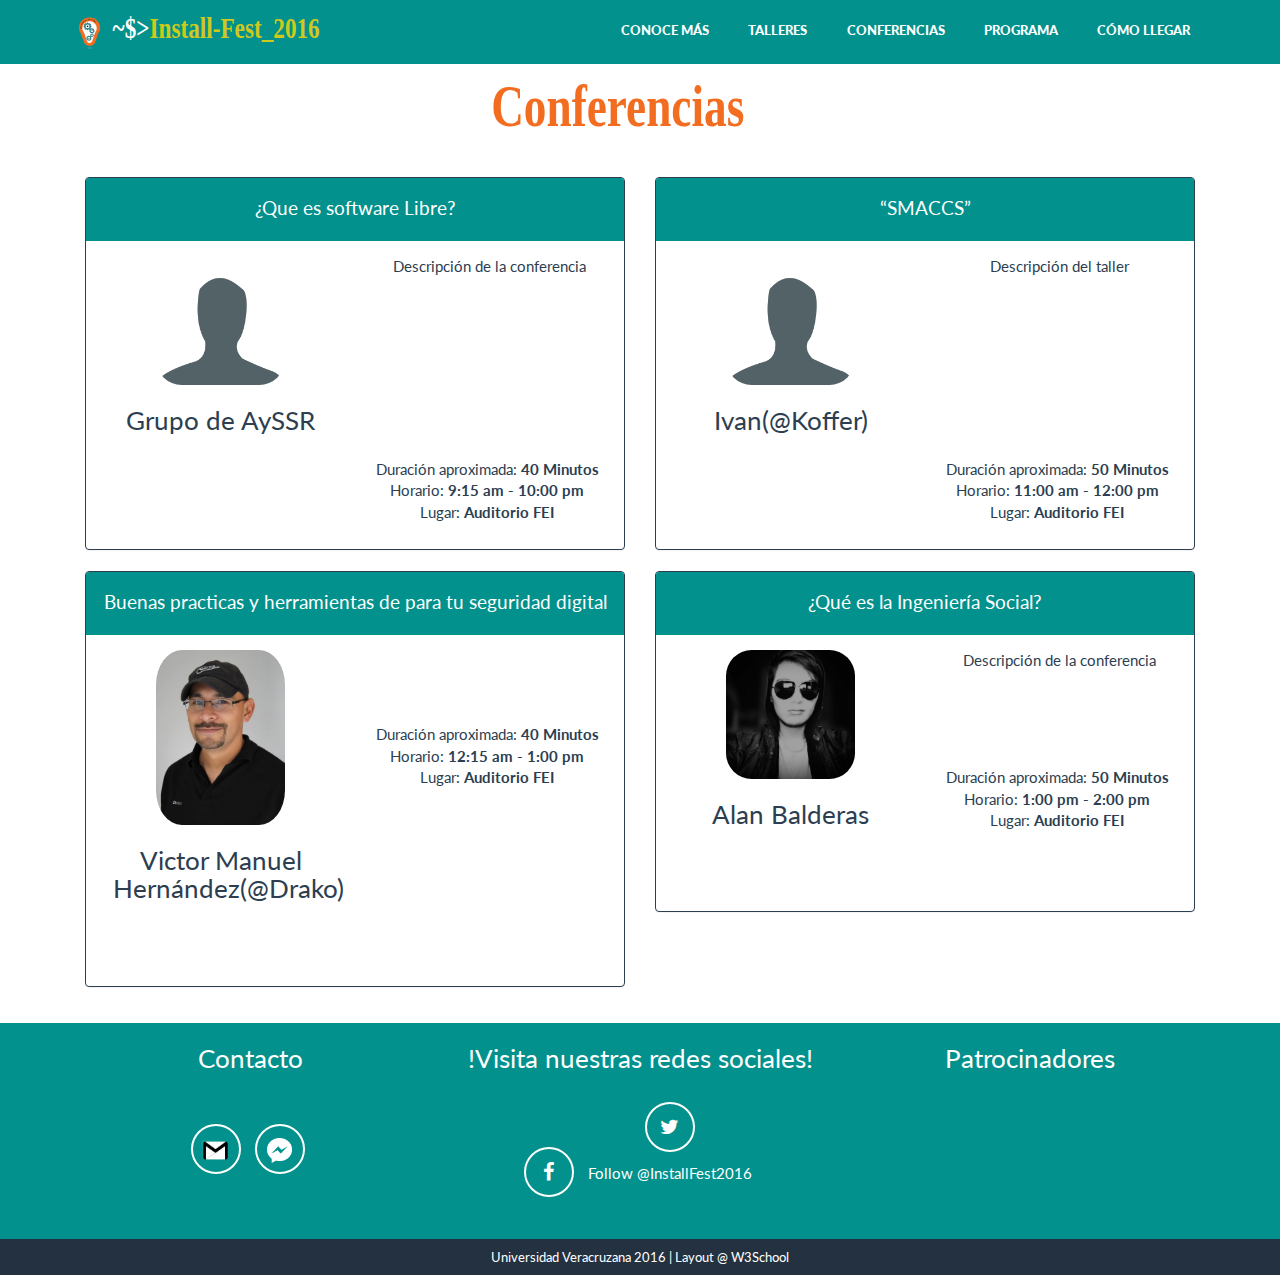
==== commit 5193a418: "Commit" ====
--- a/conferencias.html
+++ b/conferencias.html
@@ -134,54 +134,6 @@
             <div class="col-md-6">
                 <div class="panel panel-primary ">
                     <div class="panel-heading recuadro">
-                        <h4 class="">Tema por definir</h4>
-                    </div>
-                    <div class="panel-body">
-                        <div class="row">
-                            <div class="col-md-6">
-                                <div class="foto">
-                                    <img align=center src="images/foto.png" width="200" title="foto" border=0 />
-                                    <h3>Federico Mena Quintero</h3>
-                                    <ul id="m-soc2" class="btn-sociales">
-                                        <li><a class="facebook" href="#"><span></span></a></li>
-                                        <li><a class="twitter" href="#"><span></span></a></li>
-                                    </ul>
-                                </div>
-                            </div>
-
-                            <div class="col-md-6">
-                                <p>Descripción de la conferencia</p>
-                                <br><br><br><br>
-                                <ul class="list-inline item-details">
-                                    <li>Duración aproximada:
-                                        <strong>
-                                        50 Minutos
-                                        </strong>
-                                    </li>
-                                    <li>Horario:
-                                        <strong>
-                                            10:00 am - 11:00 am
-                                        </strong>
-                                    </li>
-                                    <li>Lugar:
-                                        <strong>
-                                            Auditorio FEI
-                                        </strong>
-                                    </li>
-                                </ul>
-                            </div>
-
-                        </div>
-
-                    </div>
-                </div>
-            </div>
-            <!-- Fin de recuadro-->
-
-            <!-- Recuadro-->
-            <div class="col-md-6">
-                <div class="panel panel-primary ">
-                    <div class="panel-heading recuadro">
                         <h4 class="">“SMACCS”</h4>
                     </div>
                     <div class="panel-body">
@@ -230,13 +182,13 @@
             <div class="col-md-6">
                 <div class="panel panel-primary ">
                     <div class="panel-heading recuadro">
-                        <h4 class="">Tema por definir</h4>
+                        <h4 class="">Buenas practicas  y herramientas de  para tu seguridad digital</h4>
                     </div>
                     <div class="panel-body">
                         <div class="row">
                             <div class="col-md-6">
                                 <div class="foto">
-                                    <img align=center src="images/foto.png" width="200" title="foto" border=0 />
+                                    <img align=center src="images/foto-drako.jpg" width="200" title="foto" border=0 />
                                     <h3>Victor Manuel Hernández(@Drako)</h3>
                                     <ul id="m-soc2" class="btn-sociales">
                                         <li><a class="facebook" href="#"><span></span></a></li>
@@ -246,8 +198,8 @@
                             </div>
 
                             <div class="col-md-6">
-                                <p>Descripción de la conferencia</p>
-                                <br><br><br><br>
+                                <p></p>
+                                <br><br><br>
                                 <ul class="list-inline item-details">
                                     <li>Duración aproximada:
                                         <strong>
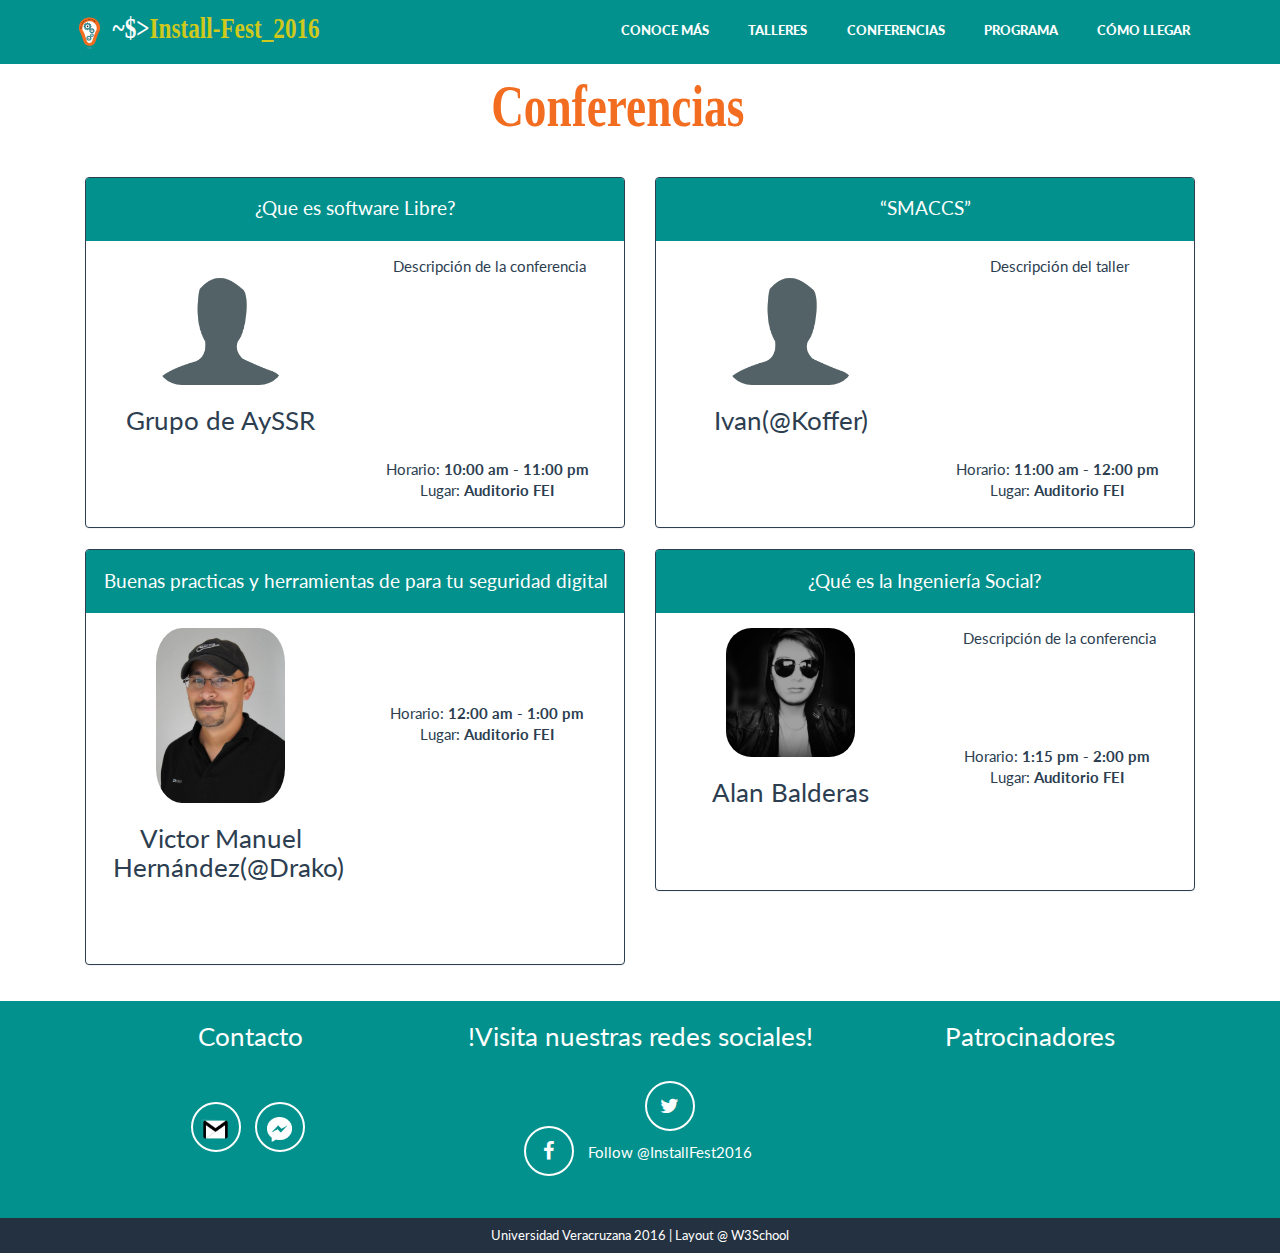
==== commit 8de20395: "Datos actualizados" ====
--- a/conferencias.html
+++ b/conferencias.html
@@ -105,14 +105,10 @@
                                 <p>Descripción de la conferencia</p>
                                 <br><br><br><br><br><br><br><br>
                                 <ul class="list-inline item-details">
-                                    <li>Duración aproximada:
-                                        <strong>
-                                        40 Minutos
-                                        </strong>
-                                    </li>
+                                    
                                     <li>Horario:
                                         <strong>
-                                            9:15 am - 10:00 pm
+                                            10:00 am - 11:00 pm
                                         </strong>
                                     </li>
                                     <li>Lugar:
@@ -153,11 +149,7 @@
                                 <p>Descripción del taller</p>
                                 <br><br><br><br><br><br><br><br>
                                 <ul class="list-inline item-details">
-                                    <li>Duración aproximada:
-                                        <strong>
-                                        50 Minutos
-                                        </strong>
-                                    </li>
+                                    
                                     <li>Horario:
                                         <strong>
                                             11:00 am - 12:00 pm
@@ -182,7 +174,7 @@
             <div class="col-md-6">
                 <div class="panel panel-primary ">
                     <div class="panel-heading recuadro">
-                        <h4 class="">Buenas practicas  y herramientas de  para tu seguridad digital</h4>
+                        <h4 class="">Buenas practicas y herramientas de para tu seguridad digital</h4>
                     </div>
                     <div class="panel-body">
                         <div class="row">
@@ -201,14 +193,10 @@
                                 <p></p>
                                 <br><br><br>
                                 <ul class="list-inline item-details">
-                                    <li>Duración aproximada:
-                                        <strong>
-                                        40 Minutos
-                                        </strong>
-                                    </li>
+                                    
                                     <li>Horario:
                                         <strong>
-                                            12:15 am - 1:00 pm
+                                            12:00 am - 1:00 pm
                                         </strong>
                                     </li>
                                     <li>Lugar:
@@ -249,14 +237,10 @@
                                 <p>Descripción de la conferencia</p>
                                 <br><br><br><br>
                                 <ul class="list-inline item-details">
-                                    <li>Duración aproximada:
-                                        <strong>
-                                        50 Minutos
-                                        </strong>
-                                    </li>
+                                    
                                     <li>Horario:
                                         <strong>
-                                            1:00 pm - 2:00 pm
+                                            1:15 pm - 2:00 pm
                                         </strong>
                                     </li>
                                     <li>Lugar:
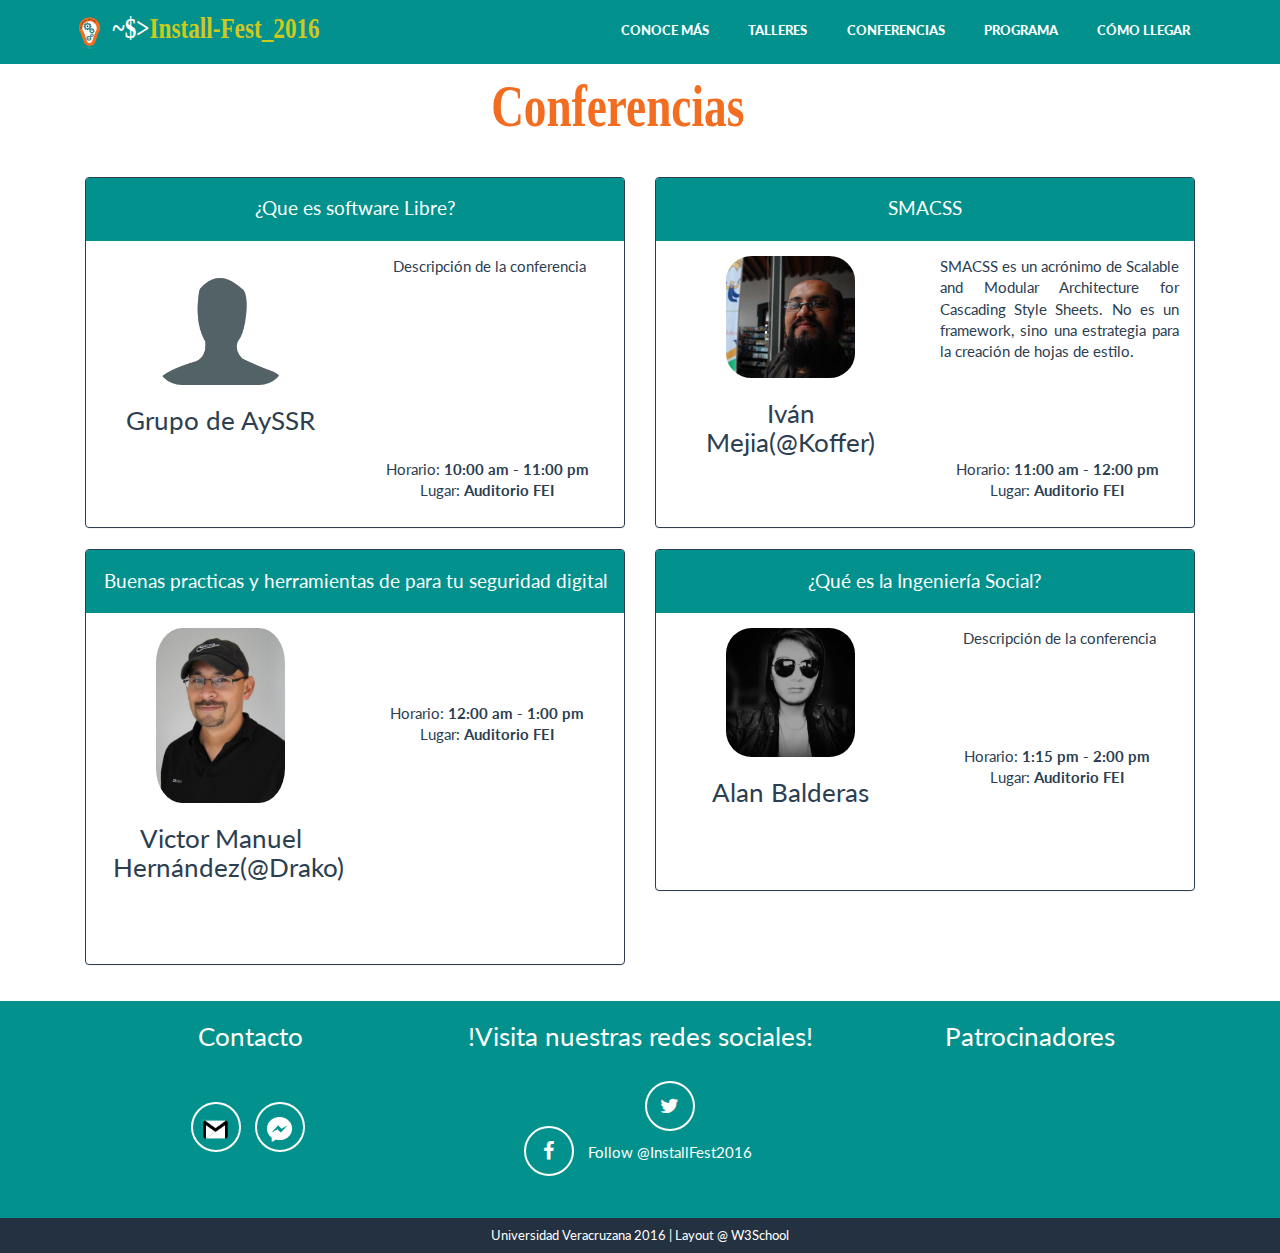
==== commit a3f68d1d: "Formularios de incripción e información actualizada" ====
--- a/conferencias.html
+++ b/conferencias.html
@@ -105,7 +105,7 @@
                                 <p>Descripción de la conferencia</p>
                                 <br><br><br><br><br><br><br><br>
                                 <ul class="list-inline item-details">
-                                    
+
                                     <li>Horario:
                                         <strong>
                                             10:00 am - 11:00 pm
@@ -130,26 +130,23 @@
             <div class="col-md-6">
                 <div class="panel panel-primary ">
                     <div class="panel-heading recuadro">
-                        <h4 class="">“SMACCS”</h4>
+                        <h4 class="">SMACSS</h4>
                     </div>
                     <div class="panel-body">
                         <div class="row">
                             <div class="col-md-6">
                                 <div class="foto">
-                                    <img align=center src="images/foto.png" width="200" title="foto" border=0 />
-                                    <h3>Ivan(@Koffer) </h3>
-                                    <ul id="m-soc2" class="btn-sociales">
-                                        <li><a class="facebook" href="#"><span></span></a></li>
-                                        <li><a class="twitter" href="#"><span></span></a></li>
-                                    </ul>
-                                </div>
-                            </div>
-
-                            <div class="col-md-6">
-                                <p>Descripción del taller</p>
-                                <br><br><br><br><br><br><br><br>
+                                    <img align=center src="images/foto-koffer.jpg" width="200" title="foto" border=0 />
+                                    <h3>Iván Mejia(@Koffer) </h3>
+
+                                </div>
+                            </div>
+
+                            <div class="col-md-6">
+                                <p style="text-align: justify;">SMACSS es un acrónimo de Scalable and Modular Architecture for Cascading Style Sheets. No es un framework, sino una estrategia para la creación de hojas de estilo.</p>
+                                <br><br><br><br>
                                 <ul class="list-inline item-details">
-                                    
+
                                     <li>Horario:
                                         <strong>
                                             11:00 am - 12:00 pm
@@ -193,7 +190,7 @@
                                 <p></p>
                                 <br><br><br>
                                 <ul class="list-inline item-details">
-                                    
+
                                     <li>Horario:
                                         <strong>
                                             12:00 am - 1:00 pm
@@ -237,7 +234,7 @@
                                 <p>Descripción de la conferencia</p>
                                 <br><br><br><br>
                                 <ul class="list-inline item-details">
-                                    
+
                                     <li>Horario:
                                         <strong>
                                             1:15 pm - 2:00 pm
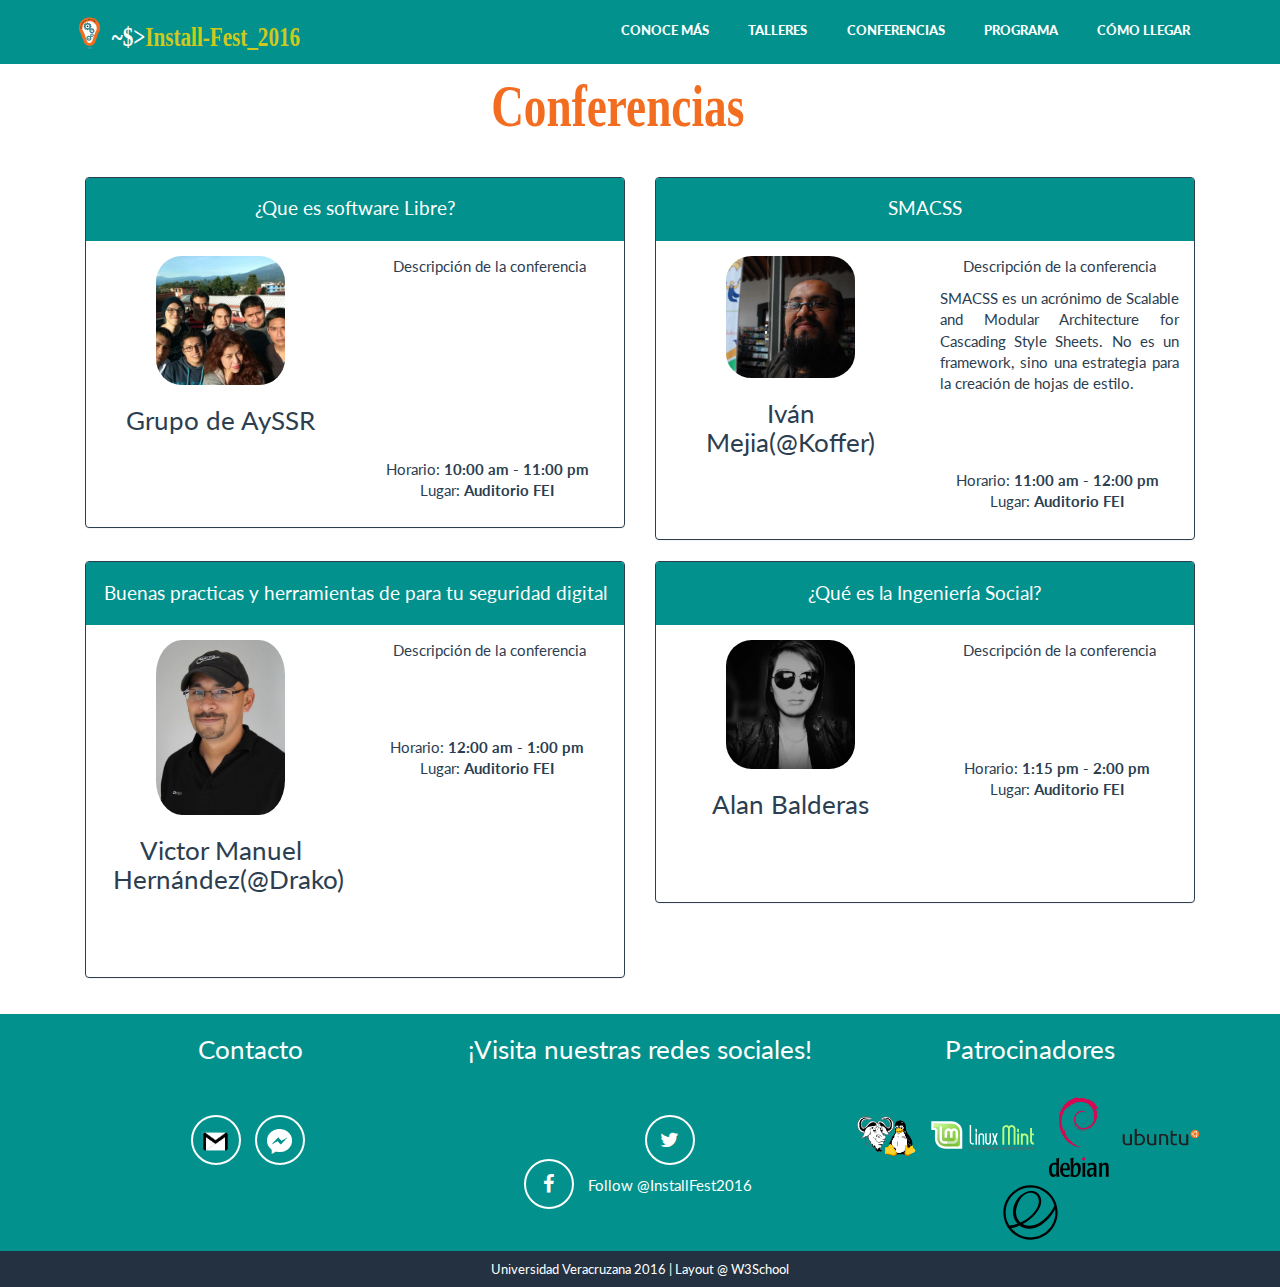
==== commit 930cc07a: "Actualización externa y correcciones" ====
--- a/conferencias.html
+++ b/conferencias.html
@@ -92,11 +92,10 @@
                         <div class="row">
                             <div class="col-md-6">
                                 <div class="foto">
-                                    <img align=center src="images/foto.png" width="200" title="foto" border=0 />
+                                    <img align=center src="images/AySSR.jpg" width="200" title="foto" border=0 />
                                     <h3>Grupo de AySSR</h3>
                                     <ul id="m-soc2" class="btn-sociales">
-                                        <li><a class="facebook" href="#"><span></span></a></li>
-                                        <li><a class="twitter" href="#"><span></span></a></li>
+
                                     </ul>
                                 </div>
                             </div>
@@ -138,13 +137,17 @@
                                 <div class="foto">
                                     <img align=center src="images/foto-koffer.jpg" width="200" title="foto" border=0 />
                                     <h3>Iván Mejia(@Koffer) </h3>
-
-                                </div>
-                            </div>
-
-                            <div class="col-md-6">
+                                    <ul id="m-soc2" class="btn-sociales">
+
+                                        <li><a class="twitter" href="https://twitter.com/Koffer"><span></span></a></li>
+                                    </ul>
+                                </div>
+                            </div>
+
+                            <div class="col-md-6">
+                                <p>Descripción de la conferencia</p>
                                 <p style="text-align: justify;">SMACSS es un acrónimo de Scalable and Modular Architecture for Cascading Style Sheets. No es un framework, sino una estrategia para la creación de hojas de estilo.</p>
-                                <br><br><br><br>
+                                <br><br><br>
                                 <ul class="list-inline item-details">
 
                                     <li>Horario:
@@ -180,13 +183,14 @@
                                     <img align=center src="images/foto-drako.jpg" width="200" title="foto" border=0 />
                                     <h3>Victor Manuel Hernández(@Drako)</h3>
                                     <ul id="m-soc2" class="btn-sociales">
-                                        <li><a class="facebook" href="#"><span></span></a></li>
-                                        <li><a class="twitter" href="#"><span></span></a></li>
+                                        <li><a class="facebook" href="https://www.facebook.com/dragon.obscuro/"><span></span></a></li>
+                                        <li><a class="twitter" href="https://twitter.com/dragon_obscuro"><span></span></a></li>
                                     </ul>
                                 </div>
                             </div>
 
                             <div class="col-md-6">
+                                <p>Descripción de la conferencia</p>
                                 <p></p>
                                 <br><br><br>
                                 <ul class="list-inline item-details">
@@ -285,7 +289,8 @@
                     </div>
 
                     <div class="footer-col col-md-4">
-                        <h3>!Visita nuestras redes sociales!</h3>
+                        <h3>¡Visita nuestras redes sociales!</h3>
+                        <label></label>
                         <ul class="list-inline">
                             <li>
                                 <div>
@@ -330,21 +335,32 @@
                         <br>
 
                     </div>
-                    <div class="footer-col col-md-4">
+
+                    <div class="col-lg-4 col-md-4 	">
                         <h3>Patrocinadores</h3>
-                    </div>
-                </div>
-            </div>
-        </div>
-        <div class="footer-below">
-            <div class="container">
-                <div class="row">
-                    <div class="col-lg-12">
-                        <h6>Universidad Veracruzana 2016 | Layout @ <a href="http://www.w3schools.com/">W3School</a></h6>
-                    </div>
-                </div>
-            </div>
-        </div>
+                        <div class="row-fluid for-social">
+
+                            <img width="60x60" hspace="2" vspace="4" src="images/GNU_and_Tux.svg" data-holder-rendered="true">
+                            <img width="110x110" hspace="4" vspace="4" src="images/Linux_Mint_Official_Logo.svg" data-holder-rendered="true">
+                            <img width="60x60" hspace="4" vspace="4" src="images/Debian-OpenLogo.svg" data-holder-rendered="true">
+                            <img width="80x80" hspace="4" vspace="4" src="images/Ubuntu_logo.svg" data-holder-rendered="true">
+                            <img width="55x55" hspace="4" vspace="4" src="images/Elementary_logo.svg" data-holder-rendered="true">
+
+                        </div>
+
+
+                    </div>
+                </div>
+            </div>
+            <div class="footer-below">
+                <div class="container">
+                    <div class="row">
+                        <div class="col-lg-12">
+                            <h6>Universidad Veracruzana 2016 | Layout @ <a href="http://www.w3schools.com/">W3School</a></h6>
+                        </div>
+                    </div>
+                </div>
+            </div>
     </footer>
     <!-- Fin de Pie de pagina -->
 </body>
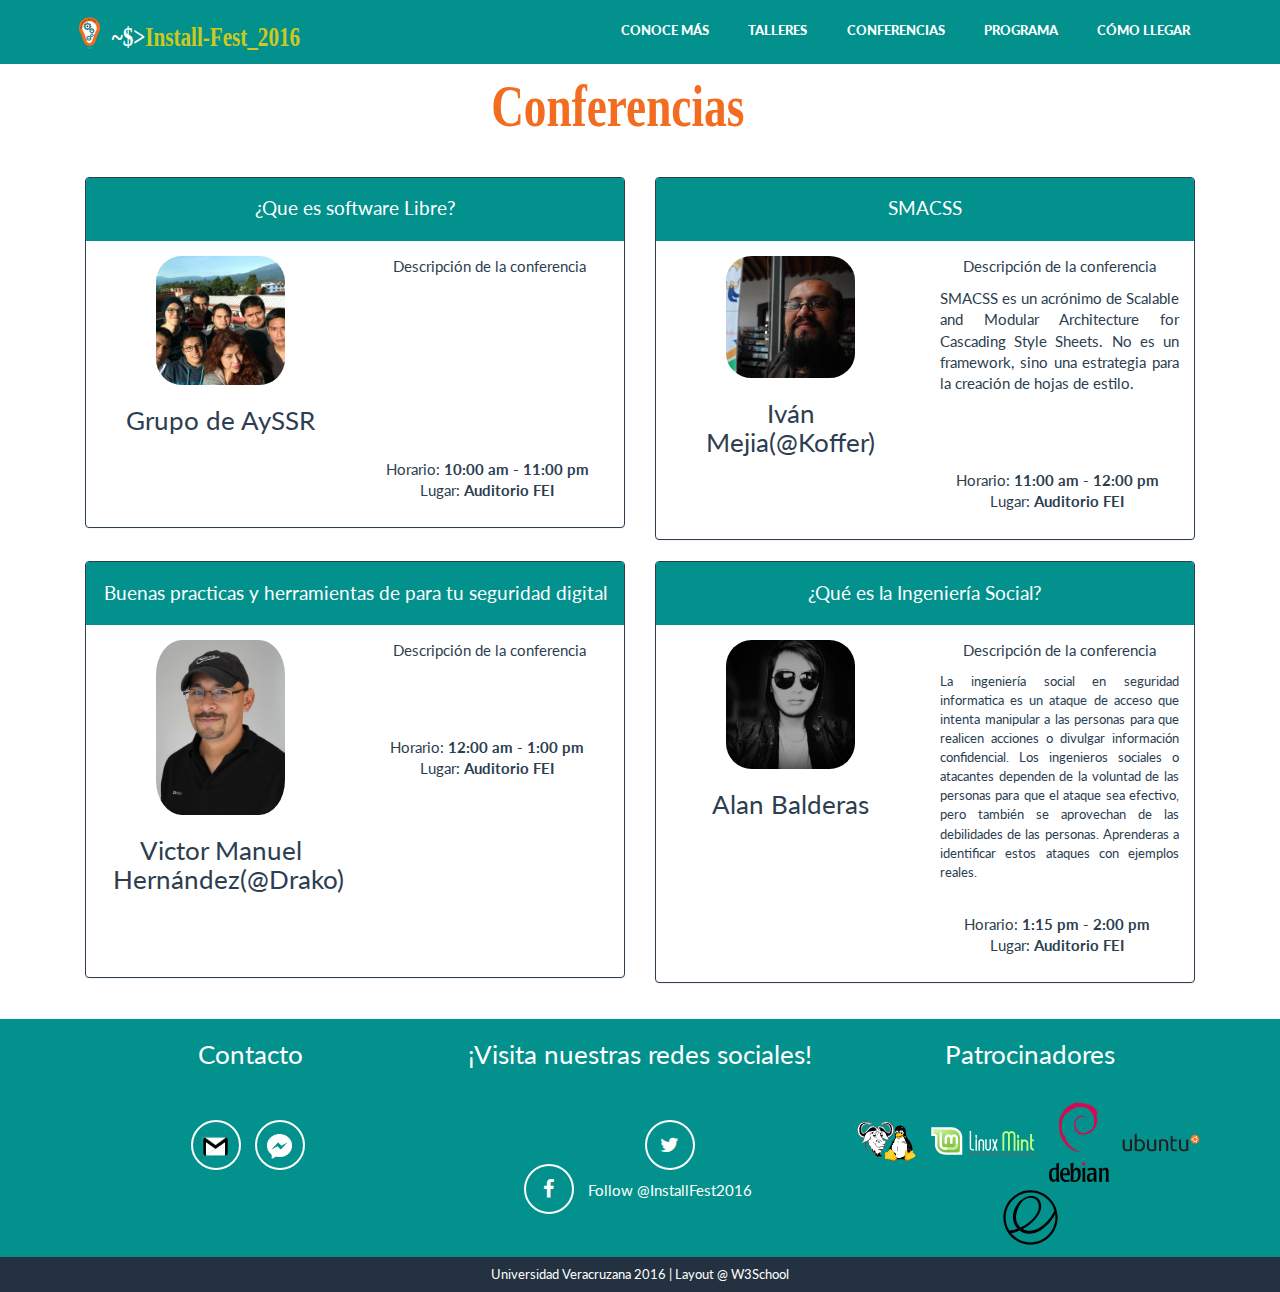
==== commit 7e21b22b: "Actualización" ====
--- a/conferencias.html
+++ b/conferencias.html
@@ -236,7 +236,11 @@
 
                             <div class="col-md-6">
                                 <p>Descripción de la conferencia</p>
-                                <br><br><br><br>
+                                <p class="text-description">
+                                    La ingeniería social en seguridad informatica es un ataque de acceso que intenta manipular a las personas para que realicen acciones o divulgar información confidencial. Los ingenieros sociales o atacantes dependen de la voluntad de las personas para que el ataque sea efectivo, pero también se aprovechan de las debilidades de las personas. Aprenderas a identificar estos ataques con ejemplos reales.
+                                </p>
+
+                                <br>
                                 <ul class="list-inline item-details">
 
                                     <li>Horario:
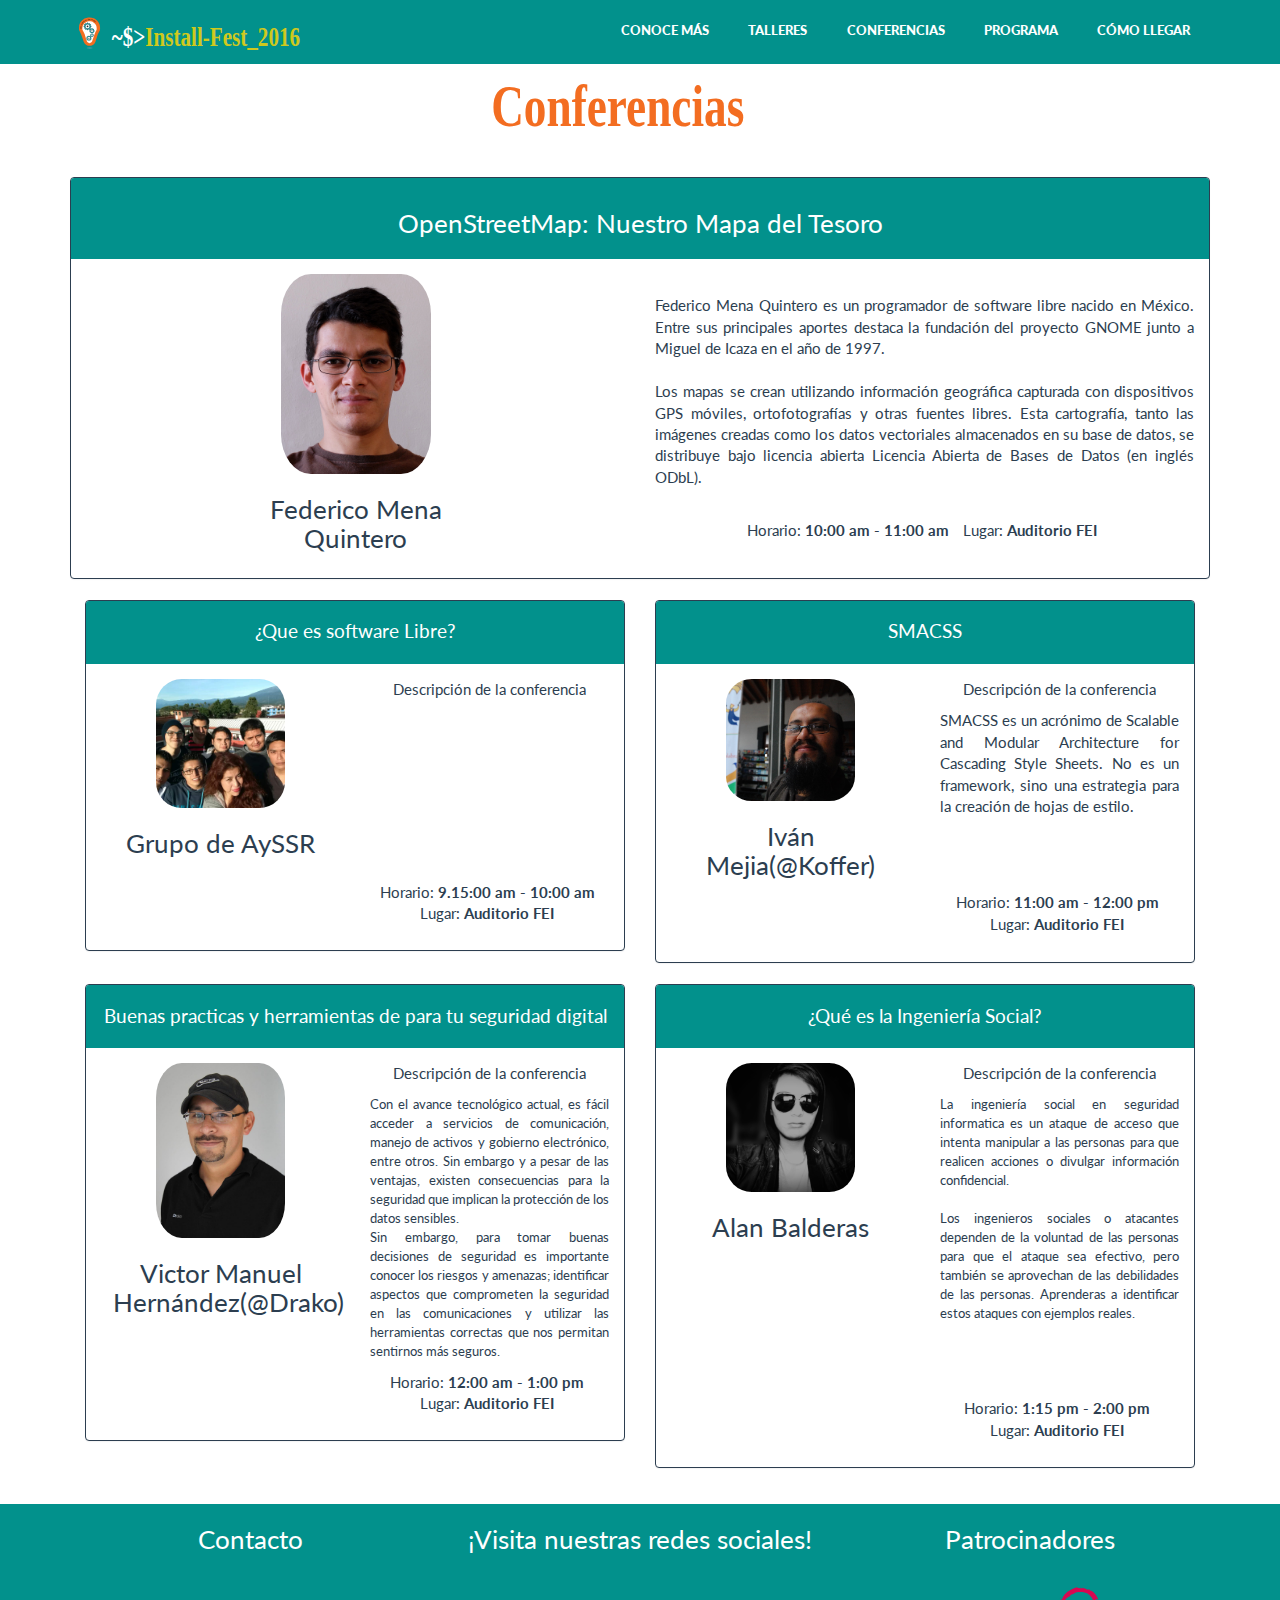
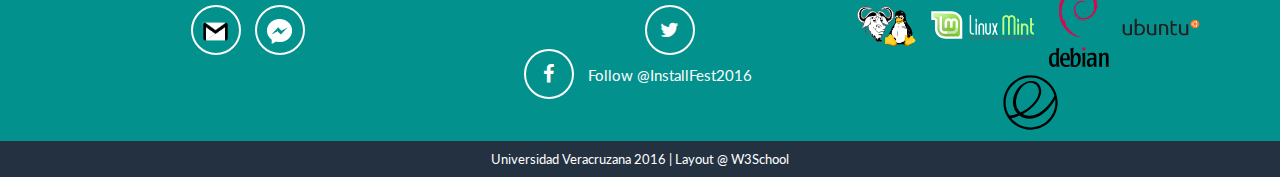
==== commit c233ccfc: "Actualización" ====
--- a/conferencias.html
+++ b/conferencias.html
@@ -81,6 +81,49 @@
     <div class="about-grids text-center">
         <div class="container">
 
+            <!-- Recuadro-->
+            <div class="">
+                <div class="panel panel-primary ">
+                    <div class="panel-heading recuadro">
+                        <h3 class="">OpenStreetMap: Nuestro Mapa del Tesoro</h3>
+                    </div>
+                    <div class="panel-body">
+                        <div class="row">
+                            <div class="col-md-6">
+                                <div class="foto">
+                                    <img align=center src="images/foto-federico.jpg" width="200" title="foto" border=0 />
+                                    <h3>Federico Mena Quintero</h3>                                    
+                                </div>
+                            </div>
+
+                            <div class="col-md-6">
+                                <br>
+                                <p style="text-align: justify;">Federico Mena Quintero es un programador de software libre nacido en México. Entre sus principales aportes destaca la fundación del proyecto GNOME junto a Miguel de Icaza en el año de 1997.
+                                    <br><br>
+                                    Los mapas se crean utilizando información geográfica capturada con dispositivos GPS móviles, ortofotografías y otras fuentes libres. Esta cartografía, tanto las imágenes creadas como los datos vectoriales almacenados en su base de datos, se distribuye bajo licencia abierta Licencia Abierta de Bases de Datos (en inglés ODbL).
+                                </p>
+                                <br>
+                                <ul class="list-inline item-details">
+
+                                    <li>Horario:
+                                        <strong>
+                                            10:00 am - 11:00 am
+                                        </strong>
+                                    </li>
+                                    <li>Lugar:
+                                        <strong>
+                                            Auditorio FEI
+                                        </strong>
+                                    </li>
+                                </ul>
+                            </div>
+
+                        </div>
+
+                    </div>
+                </div>
+            </div>
+            <!-- Fin de recuadro-->
 
             <!-- Recuadro-->
             <div class="col-md-6">
@@ -107,7 +150,7 @@
 
                                     <li>Horario:
                                         <strong>
-                                            10:00 am - 11:00 pm
+                                            9.15:00 am - 10:00 am
                                         </strong>
                                     </li>
                                     <li>Lugar:
@@ -139,7 +182,7 @@
                                     <h3>Iván Mejia(@Koffer) </h3>
                                     <ul id="m-soc2" class="btn-sociales">
 
-                                        <li><a class="twitter" href="https://twitter.com/Koffer"><span></span></a></li>
+                                        <li><a class="twitter" target="_blank" href="https://twitter.com/Koffer"><span></span></a></li>
                                     </ul>
                                 </div>
                             </div>
@@ -183,16 +226,18 @@
                                     <img align=center src="images/foto-drako.jpg" width="200" title="foto" border=0 />
                                     <h3>Victor Manuel Hernández(@Drako)</h3>
                                     <ul id="m-soc2" class="btn-sociales">
-                                        <li><a class="facebook" href="https://www.facebook.com/dragon.obscuro/"><span></span></a></li>
-                                        <li><a class="twitter" href="https://twitter.com/dragon_obscuro"><span></span></a></li>
+                                        <li><a class="facebook" target="_blank" href="https://www.facebook.com/dragon.obscuro/"><span></span></a></li>
+                                        <li><a class="twitter" target="_blank" href="https://twitter.com/dragon_obscuro"><span></span></a></li>
                                     </ul>
                                 </div>
                             </div>
 
                             <div class="col-md-6">
                                 <p>Descripción de la conferencia</p>
-                                <p></p>
-                                <br><br><br>
+                                <p class="text-description">Con el avance tecnológico actual, es fácil acceder a servicios de comunicación, manejo de activos y gobierno electrónico, entre otros. Sin embargo y a pesar de las ventajas, existen consecuencias para la seguridad que implican la protección de los datos sensibles.
+
+                                <br>Sin embargo, para tomar buenas decisiones de seguridad es importante conocer los riesgos y amenazas; identificar aspectos que comprometen la seguridad en las comunicaciones y utilizar las herramientas correctas que nos permitan sentirnos más seguros. </p>
+                               
                                 <ul class="list-inline item-details">
 
                                     <li>Horario:
@@ -228,7 +273,7 @@
                                     <img align=center src="images/foto-alan.jpg" width="200" title="foto" border=0 />
                                     <h3>Alan Balderas</h3>
                                     <ul id="m-soc2" class="btn-sociales">
-                                        <li><a class="facebook" href="https://www.facebook.com/M3T4LH34D0013"><span></span></a></li>
+                                        <li><a class="facebook" target="_blank" href="https://www.facebook.com/M3T4LH34D0013"><span></span></a></li>
 
                                     </ul>
                                 </div>
@@ -237,10 +282,10 @@
                             <div class="col-md-6">
                                 <p>Descripción de la conferencia</p>
                                 <p class="text-description">
-                                    La ingeniería social en seguridad informatica es un ataque de acceso que intenta manipular a las personas para que realicen acciones o divulgar información confidencial. Los ingenieros sociales o atacantes dependen de la voluntad de las personas para que el ataque sea efectivo, pero también se aprovechan de las debilidades de las personas. Aprenderas a identificar estos ataques con ejemplos reales.
+                                    La ingeniería social en seguridad informatica es un ataque de acceso que intenta manipular a las personas para que realicen acciones o divulgar información confidencial. <br><br> Los ingenieros sociales o atacantes dependen de la voluntad de las personas para que el ataque sea efectivo, pero también se aprovechan de las debilidades de las personas. Aprenderas a identificar estos ataques con ejemplos reales.
                                 </p>
 
-                                <br>
+                                <br><br><br>
                                 <ul class="list-inline item-details">
 
                                     <li>Horario:
